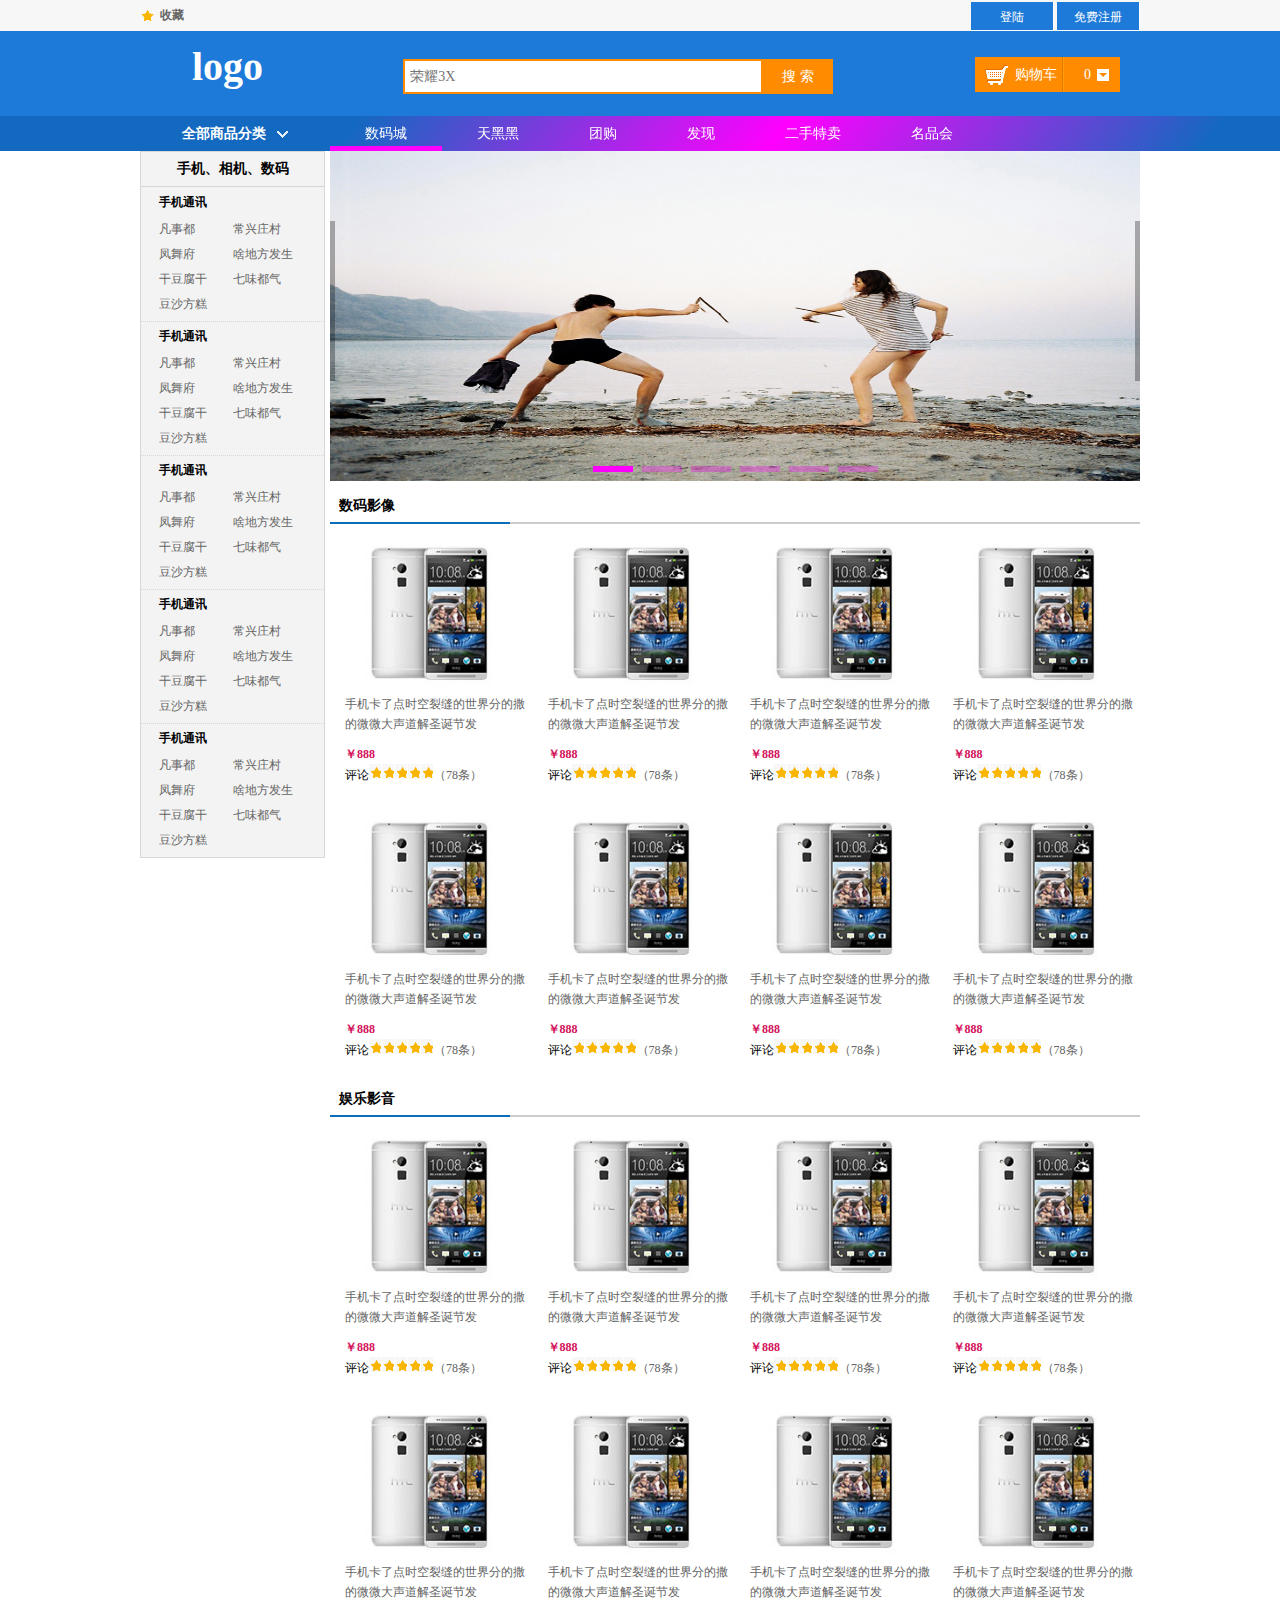
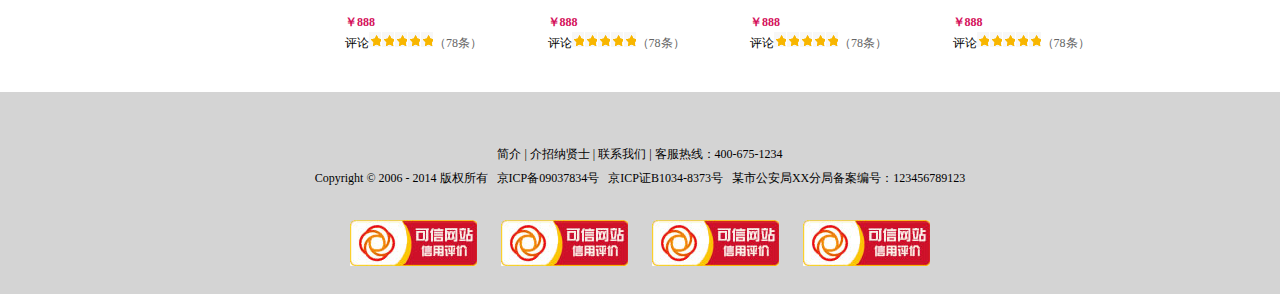
==== fenlei.html @ 8054908b "ds" ====
<!doctype html>
<html>
<head>
	<meta charset="utf-8" />
	<title>产品分类</title>
	<link type="text/css" rel="stylesheet" href="./style/reset.css" />
	<link type="text/css" rel="stylesheet" href="./style/main.css" />
</head>
<script src="js/jq.js"></script>
<script src="js/tx.js"></script>
<body>


	<a href="javascript:;" id='to_top'></a>

	<!-- 遮罩层 -->
	<div id="fullbg"></div>

	<!-- 弹出层 -->
	<div class="window" id="center">

		<div class="title">
			<span id="dl">登&nbsp;&nbsp;&nbsp;录</span>
			<span class="x">╳</span>
		</div>

		<div class="content">
			<div id="form">
				<input type="text" name="username" id="username" placeholder="请输入登录名" />
				<input type="password" name="password" id="password" placeholder="请输入密码" />
			</div>
			<div id='xiaci'>

				<input type="checkbox" name="remember" id="rem" >
				<label for='rem' title='记住密码' id='zidong'>下次自动登录</i>
			</div>
		</div>
	
		<div id='signBox'>
			<button id='signIn'>登&nbsp;&nbsp;&nbsp;&nbsp;&nbsp;&nbsp;录</button>
		</div>

	</div>

	<div class="headerBar">
		<div class="topBar">
			<div class="comWidth">
				<div class="LeftArea fl">
					<a href="#" class="collection">收藏</a>
				</div>
				<div class="RightArea fr">
					<a id="login">登陆</a>
					<a id='reg'>免费注册</a>
				</div>
			</div>
		</div>

		<div class="logoBar">
			<div class="comWidth">
				<div class="logo fl">
					<a href="#"><!-- <img src="./image/logo.jpg" alt="" /> -->logo</a>
				</div>
				<div class="searchBox fl">
					<input type="text" class="searchtext fl" placeholder="荣耀3X"/>
					<input type="button" class="search_btn fr" value="搜 索"/>
				</div>
				<div class="shopCar fr">
					<span class="shopText fl">购物车</span>
					<span class="shopNum fr">0</span>
				</div>
			</div>
		</div>
		<div class="navBox">
			<div class="comWidth">
				<div class="shopClass fl">
					<h3>全部商品分类<i></i></h3>
					<div class="shopClass_show hide">
						<dl class="shopClass_item">
							<dt>
								<a href="#" class="b">手机</a>
								<a href="#" class="b">数码</a>
								<a href="#">合约机</a>
							</dt>
							<dd>
								<a href="#">荣耀3X</a>
								<a href="#">单反</a>
								<a href="#">智能设备</a>
							</dd>
							<!-- 子菜单 -->
							<div class="submenu">
								<div class='leftdiv fl'>
									<dl>
										<dt>
											<a href="#">电子书</a>
										</dt>
										<dd>
											<a href="#">文学</a><a href="#">文学</a><a href="#">文学</a><a href="#">文学文学</a><a href="#">文学</a><a href="#">文文学学</a><a href="#">文学</a><a href="#">文文学文学学</a><a href="#">文学</a><a href="#">文学</a><a href="#">文文学学</a><a href="#">文文学学</a><a href="#">文学</a><a href="#">文学</a><a href="#">文文学学</a><a href="#">文学</a><a href="#">文文学学</a><a href="#">文学</a>
										</dd>
									</dl>
									<dl>
										<dt>
											<a href="#">电子书</a>
										</dt>
										<dd>
											<a href="#">文学</a><a href="#">文学</a><a href="#">文学</a><a href="#">文学文学</a><a href="#">文学</a><a href="#">文文学学</a><a href="#">文学</a><a href="#">文文学文学学</a><a href="#">文学</a><a href="#">文学</a><a href="#">文文学学</a><a href="#">文文学学</a><a href="#">文学</a><a href="#">文学</a><a href="#">文文学学</a><a href="#">文学</a><a href="#">文文学学</a><a href="#">文学</a>
										</dd>
									</dl>
									<dl>
										<dt>
											<a href="#">电子书</a>
										</dt>
										<dd>
											<a href="#">文学</a><a href="#">文学</a><a href="#">文学</a><a href="#">文学文学</a><a href="#">文学</a><a href="#">文文学学</a><a href="#">文学</a><a href="#">文文学文学学</a><a href="#">文学</a><a href="#">文学</a><a href="#">文文学学</a><a href="#">文文学学</a><a href="#">文学</a><a href="#">文学</a><a href="#">文文学学</a><a href="#">文学</a><a href="#">文文学学</a><a href="#">文学</a>
										</dd>
									</dl>
									<dl>
										<dt>
											<a href="#">电子书</a>
										</dt>
										<dd>
											<a href="#">文学</a><a href="#">文学</a><a href="#">文学</a><a href="#">文学文学</a><a href="#">文学</a><a href="#">文文学学</a><a href="#">文学</a><a href="#">文文学文学学</a><a href="#">文学</a><a href="#">文学</a><a href="#">文文学学</a><a href="#">文文学学</a><a href="#">文学</a><a href="#">文学</a><a href="#">文文学学</a><a href="#">文学</a><a href="#">文文学学</a><a href="#">文学</a>
										</dd>
									</dl>
									<dl>
										<dt>
											<a href="#">电子书</a>
										</dt>
										<dd>
											<a href="#">文学</a><a href="#">文学</a><a href="#">文学</a><a href="#">文学文学</a><a href="#">文学</a><a href="#">文文学学</a><a href="#">文学</a><a href="#">文文学文学学</a><a href="#">文学</a><a href="#">文学</a><a href="#">文文学学</a><a href="#">文文学学</a><a href="#">文学</a><a href="#">文学</a><a href="#">文文学学</a><a href="#">文学</a><a href="#">文文学学</a><a href="#">文学</a>
										</dd>
									</dl>
								</div>
								<div class='rightdiv fr'>
									<dl>
				                        <dd>
				                            <a href="http://sale.jd.com/act/1XDZ6ShE5M7tTrl.html">
				                                <img src="http://img30.360buyimg.com/erpVCAare/g16/M00/0B/1B/rBEbRlOCFcoIAAAAAAArMNB2tlkAACTlwDgVG8AACtI514.jpg"
				                                    width="194" height="70" title="\家电">
				                            </a>
				                        </dd>
				                        <dd>
				                            <a href="http://sale.jd.com/act/v8kJIaPmsMGuebpH.html">
				                                <img src="http://img30.360buyimg.com/erpVCAare/g16/M00/0B/19/rBEbRlOAiHUIAAAAAAAx8X2c6oIAACTCAP56A4AADIJ112.jpg" width="194" height="70" title="小家电--三请聚宝盆">
				                            </a>
				                        </dd>
				                    </dl>
				                    <dl>
				                        <dt>推荐品牌</dt>
				                        <dd>
				                            <a href="#">美的官方旗舰店</a>
				                        </dd>
				                        <dd>
				                            <a href="#">苏泊尔旗舰店</a>
				                        </dd>
				                        <dd>
				                            <a href="#">九阳旗舰店</a>
				                        </dd>
				                        <dd>
				                            <a href="#">东菱旗舰店</a>
				                        </dd>
				                        <dd>
				                            <a href="#">海尔统帅旗舰店</a>
				                        </dd>
				                        <dd>
				                            <a href="#">小熊旗舰店</a>
				                        </dd>
				                    </dl>
				                    <img class="rightPic" src="./image/wii.png" />
								</div>
							</div>
						</dl>
						<dl class="shopClass_item">
							<dt>
								<a href="#" class="b">手机</a>
								<a href="#" class="b">数码</a>
								<a href="#">合约机</a>
							</dt>
							<dd>
								<a href="#">荣耀3X</a>
								<a href="#">单反</a>
								<a href="#">智能设备</a>
							</dd>

							<!-- 子菜单 -->
							<div class="submenu">
								<div class='leftdiv fl'>
									<dl>
										<dt>
											<a href="#">电子书</a>
										</dt>
										<dd>
											<a href="#">苹果</a><a href="#">文学</a><a href="#">苹果</a><a href="#">文学文学</a><a href="#">文学</a><a href="#">文文学学</a><a href="#">文学</a><a href="#">文文学苹果学</a><a href="#">苹果</a><a href="#">苹果</a><a href="#">文苹果学</a><a href="#">文苹果学</a><a href="#">苹果</a><a href="#">苹果</a><a href="#">文苹果学</a><a href="#">苹果</a><a href="#">文苹果学</a><a href="#">苹果</a>
										</dd>
									</dl>
									<dl>
										<dt>
											<a href="#">电子书</a>
										</dt>
										<dd>
											<a href="#">苹果</a><a href="#">苹果</a><a href="#">苹果</a><a href="#">苹果苹果</a><a href="#">苹果</a><a href="#">文苹果学</a><a href="#">苹果</a><a href="#">文苹果苹果学</a><a href="#">苹果</a><a href="#">苹果</a><a href="#">文苹果学</a><a href="#">文苹果学</a><a href="#">苹果</a><a href="#">苹果</a><a href="#">文苹果学</a><a href="#">苹果</a><a href="#">文苹果学</a><a href="#">苹果</a>
										</dd>
									</dl>
									<dl>
										<dt>
											<a href="#">电子书</a>
										</dt>
										<dd>
											<a href="#">苹果</a><a href="#">苹果</a><a href="#">苹果</a><a href="#">苹果苹果</a><a href="#">苹果</a><a href="#">文苹果学</a><a href="#">苹果</a><a href="#">文苹果苹果学</a><a href="#">苹果</a><a href="#">苹果</a><a href="#">文苹果学</a><a href="#">文苹果学</a><a href="#">苹果</a><a href="#">苹果</a><a href="#">文苹果学</a><a href="#">苹果</a><a href="#">文苹果学</a><a href="#">苹果</a>
										</dd>
									</dl>
									<dl>
										<dt>
											<a href="#">电子书</a>
										</dt>
										<dd>
											<a href="#">苹果</a><a href="#">苹果</a><a href="#">苹果</a><a href="#">苹果苹果</a><a href="#">苹果</a><a href="#">文苹果学</a><a href="#">苹果</a><a href="#">文苹果苹果学</a><a href="#">苹果</a><a href="#">苹果</a><a href="#">文苹果学</a><a href="#">文苹果学</a><a href="#">苹果</a><a href="#">苹果</a><a href="#">文苹果学</a><a href="#">苹果</a><a href="#">文苹果学</a><a href="#">苹果</a>
										</dd>
									</dl>
									<dl>
										<dt>
											<a href="#">电子书</a>
										</dt>
										<dd>
											<a href="#">苹果</a><a href="#">苹果</a><a href="#">苹果</a><a href="#">苹果苹果</a><a href="#">苹果</a><a href="#">文苹果学</a><a href="#">苹果</a><a href="#">文苹果苹果学</a><a href="#">苹果</a><a href="#">苹果</a><a href="#">文苹果学</a><a href="#">文苹果学</a><a href="#">苹果</a><a href="#">苹果</a><a href="#">文苹果学</a><a href="#">苹果</a><a href="#">文苹果学</a><a href="#">苹果</a>
										</dd>
									</dl>
								</div>
								<div class='rightdiv fr'>
									<dl>
				                        <dd>
				                            <a href="http://sale.jd.com/act/1XDZ6ShE5M7tTrl.html">
				                                <img src="http://img30.360buyimg.com/erpVCAare/g16/M00/0B/1B/rBEbRlOCFcoIAAAAAAArMNB2tlkAACTlwDgVG8AACtI514.jpg" width="194" height="70" title="\家电">
				                            </a>
				                        </dd>
				                        <dd>
				                            <a href="http://sale.jd.com/act/v8kJIaPmsMGuebpH.html">
				                                <img src="http://img30.360buyimg.com/erpVCAare/g16/M00/0B/19/rBEbRlOAiHUIAAAAAAAx8X2c6oIAACTCAP56A4AADIJ112.jpg" width="194" height="70" title="小家电--三请聚宝盆">
				                            </a> 
				                        </dd>
				                    </dl>
				                    <dl>
				                        <dt>推荐品牌</dt>
				                        <dd>
				                            <a href="#">美的官方旗舰店</a>
				                        </dd>
				                        <dd>
				                            <a href="#">苏泊尔旗舰店</a>
				                        </dd>
				                        <dd>
				                            <a href="#">九阳旗舰店</a>
				                        </dd>
				                        <dd>
				                            <a href="#">东菱旗舰店</a>
				                        </dd>
				                        <dd>
				                            <a href="#">海尔统帅旗舰店</a>
				                        </dd>
				                        <dd>
				                            <a href="#">小熊旗舰店</a>
				                        </dd>
				                    </dl>
				                    <img class="rightPic" src="./image/wii.png" />
								</div>
							</div>
						</dl>
						<dl class="shopClass_item">
							<dt>
								<a href="#" class="b">手机</a>
								<a href="#" class="b">数码</a>
								<a href="#">合约机</a>
							</dt>
							<dd>
								<a href="#">荣耀3X</a>
								<a href="#">单反</a>
								<a href="#">智能设备</a>
							</dd>
						</dl>
						<dl class="shopClass_item">
							<dt>
								<a href="#" class="b">手机</a>
								<a href="#" class="b">数码</a>
								<a href="#">合约机</a>
							</dt>
							<dd>
								<a href="#">荣耀3X</a>
								<a href="#">单反</a>
								<a href="#">智能设备</a>
							</dd>
						</dl>
						<dl class="shopClass_item" >
							<dt>
								<a href="#" class="b">手机</a>
								<a href="#" class="b">数码</a>
								<a href="#">合约机</a>
							</dt>
							<dd>
								<a href="#">荣耀3X</a>
								<a href="#">单反</a>
								<a href="#">智能设备</a>
							</dd>
						</dl>
					</div>
				</div>


				<ul class="nav fl">

					<canvas id="myCanvas" height="35" width="984" 
					style="background:#f0f;position:absolute;left:0px">
					</canvas>

					<li class="navmenu">
						<div style="width:100%;height:5px;background:#f0f; position:absolute; bottom:0; left:0px;"></div>
						<a href="#" style="border-radius:10px 10px 0px 0px">数码城</a>
						<ul>
							<li>	
								<a href="#">数码城</a>
								<a href="#">数码城</a>
								<a href="#">数码城</a>
								<a href="#">数码城</a>
								<a href="#" style="border-radius:0px 0px 10px 10px">数码城</a>
							</li>
						</ul>
					</li>
					<li class="navmenu">
						<a href="#" style="border-radius:10px 10px 0px 0px">天黑黑</a>
						<ul>
							<li>
								<a href="#">天黑黑</a>
								<a href="#">天黑黑</a>
								<a href="#">天黑黑</a>
								<a href="#">天黑黑</a>
								<a href="#" style="border-radius:0px 0px 10px 10px">天黑黑</a>
							</li>
						</ul>
					</li >
					<li class="navmenu">
						<a href="#" style="border-radius:10px 10px 0px 0px">团购</a>
						<ul>
							<li>
								<a href="#">团购</a>
								<a href="#">团购</a>
								<a href="#">团购</a>
								<a href="#">团购</a>
								<a href="#" style="border-radius:0px 0px 10px 10px">团购</a>
							</li>
						</ul>
					</li>
					<li class="navmenu">
						<a href="#" style="border-radius:10px 10px 0px 0px">发现</a>
						<ul>
							<li>
								<a href="#">发现</a>
								<a href="#">发现</a>
								<a href="#">发现</a>
								<a href="#">发现</a>
								<a href="#" style="border-radius:0px 0px 10px 10px">发现</a>
							</li>
						</ul>
					</li>
					<li class="navmenu">
						<a href="#" style="border-radius:10px 10px 0px 0px">二手特卖</a>
						<ul>
							<li>
								<a href="#">二手特卖</a>
								<a href="#">二手特卖</a>
								<a href="#">二手特卖</a>
								<a href="#">二手特卖</a>
								<a href="#" style="border-radius:0px 0px 10px 10px">二手特卖</a>
							</li>
						</ul>
					</li>
					<li class="navmenu">
						<a href="#" style="border-radius:10px 10px 0px 0px">名品会</a>
						<ul>
							<li>
								<a href="#">名品会</a>
								<a href="#">名品会</a>
								<a href="#">名品会</a>
								<a href="#">名品会</a>
								<a href="#" style="border-radius:0px 0px 10px 10px">名品会</a>
							</li>
						</ul>
					</li>
				</ul>

			</div>
		</div>
	</div>

	<div class="comWidth clearfix products">
		<div class="leftArea">
			<div class='leftNav'>
				<h3 class='nav_title'>手机、相机、数码</h3>
				<div class="nav_cont">
					<h3>手机通讯</h3>
					<ul class="navContList clearfix">
						<li><a href="shaixuan.html">凡事都</a></li>
						<li><a href="shaixuan.html">常兴庄村</a></li>
						<li><a href="shaixuan.html">凤舞府</a></li>
						<li><a href="shaixuan.html">啥地方发生</a></li>
						<li><a href="shaixuan.html">干豆腐干</a></li>
						<li><a href="shaixuan.html">七味都气</a></li>
						<li><a href="shaixuan.html">豆沙方糕</a></li>
					</ul>
				</div>
				<div class="nav_cont">
					<h3>手机通讯</h3>
					<ul class="navContList clearfix">
						<li><a href="shaixuan.html">凡事都</a></li>
						<li><a href="shaixuan.html">常兴庄村</a></li>
						<li><a href="shaixuan.html">凤舞府</a></li>
						<li><a href="shaixuan.html">啥地方发生</a></li>
						<li><a href="shaixuan.html">干豆腐干</a></li>
						<li><a href="shaixuan.html">七味都气</a></li>
						<li><a href="shaixuan.html">豆沙方糕</a></li>
					</ul>
				</div>
				<div class="nav_cont">
					<h3>手机通讯</h3>
					<ul class="navContList clearfix">
						<li><a href="shaixuan.html">凡事都</a></li>
						<li><a href="shaixuan.html">常兴庄村</a></li>
						<li><a href="shaixuan.html">凤舞府</a></li>
						<li><a href="shaixuan.html">啥地方发生</a></li>
						<li><a href="shaixuan.html">干豆腐干</a></li>
						<li><a href="shaixuan.html">七味都气</a></li>
						<li><a href="shaixuan.html">豆沙方糕</a></li>
					</ul>
				</div>
				<div class="nav_cont">
					<h3>手机通讯</h3>
					<ul class="navContList clearfix">
						<li><a href="shaixuan.html">凡事都</a></li>
						<li><a href="shaixuan.html">常兴庄村</a></li>
						<li><a href="shaixuan.html">凤舞府</a></li>
						<li><a href="shaixuan.html">啥地方发生</a></li>
						<li><a href="shaixuan.html">干豆腐干</a></li>
						<li><a href="shaixuan.html">七味都气</a></li>
						<li><a href="shaixuan.html">豆沙方糕</a></li>
					</ul>
				</div>
				<div class="nav_cont">
					<h3>手机通讯</h3>
					<ul class="navContList clearfix">
						<li><a href="shaixuan.html">凡事都</a></li>
						<li><a href="shaixuan.html">常兴庄村</a></li>
						<li><a href="shaixuan.html">凤舞府</a></li>
						<li><a href="shaixuan.html">啥地方发生</a></li>
						<li><a href="shaixuan.html">干豆腐干</a></li>
						<li><a href="shaixuan.html">七味都气</a></li>
						<li><a href="shaixuan.html">豆沙方糕</a></li>
					</ul>
				</div>
			</div>
		</div>
		<div class="rightArea">
			<div class="banner_bar banner_big container" id="scroll">
				<ul class="imgBox list" id='imgBox' style='left:-810px;'>
					<li>
						<a href="xiangxi.html">
							<img src="./image/banner/6.jpg" alt="banner" />
						</a>
					</li>
					<li>
						<a href="xiangxi.html">
							<img src="./image/banner/1.jpg" alt="banner" />
						</a>
					</li>
					<li>
						<a href="xiangxi.html">
							<img src="./image/banner/2.jpg" alt="banner" />
						</a>
					</li>
					<li>
						<a href="xiangxi.html">
							<img src="./image/banner/3.jpg" alt="banner" />
						</a>
					</li>
					<li>
						<a href="xiangxi.html">
							<img src="./image/banner/4.jpg" alt="banner" />
						</a>
					</li>
					<li>
						<a href="xiangxi.html">
							<img src="./image/banner/5.jpg" alt="banner" />
						</a>
					</li>
					<li>
						<a href="xiangxi.html">
							<img src="./image/banner/6.jpg" alt="banner" />
						</a>
					</li>
					<li>
						<a href="xiangxi.html">
							<img src="./image/banner/1.jpg" alt="banner" />
						</a>
					</li>
				</ul>
				<div class="imgNum" id='buttons'>
					<a index="1" class="active"></a>
					<a index="2"></a>
					<a index="3"></a>
					<a index="4"></a>
					<a index="5"></a>
					<a index="6"></a>
				</div>
				<a href='javascript:;' class='arrow' id='prev'>〈</a>
				<a href='javascript:;' class='arrow' id='next'>〉</a>
			</div>	
			<div class='hr_7'></div>	
			<div class="products_title">
				<h3>数码影像</h3>
			</div>
			<div class="products_list clearfix">
				<div class="item">
					<div class="img_item">
						<a href="xiangxi.html"><img src="./image/shopImg.jpg" alt=""></a>
					</div>
					<p><a href="">手机卡了点时空裂缝的世界分的撒的微微大声道解圣诞节发</a></p>
					<p class='money'>￥888</p>
					<p>评论<span></span><span></span><span></span><span></span><span></span><a href="">（78条）</a></p>
				</div>
				<div class="item">
					<div class="img_item">
						<a href="xiangxi.html"><img src="./image/shopImg.jpg" alt=""></a>
					</div>
					<p><a href="">手机卡了点时空裂缝的世界分的撒的微微大声道解圣诞节发</a></p>
					<p class='money'>￥888</p>
					<p>评论<span></span><span></span><span></span><span></span><span></span><a href="">（78条）</a></p>
				</div>
				<div class="item">
					<div class="img_item">
						<a href="xiangxi.html"><img src="./image/shopImg.jpg" alt=""></a>
					</div>
					<p><a href="">手机卡了点时空裂缝的世界分的撒的微微大声道解圣诞节发</a></p>
					<p class='money'>￥888</p>
					<p>评论<span></span><span></span><span></span><span></span><span></span><a href="">（78条）</a></p>
				</div>
				<div class="item">
					<div class="img_item">
						<a href="xiangxi.html"><img src="./image/shopImg.jpg" alt=""></a>
					</div>
					<p><a href="">手机卡了点时空裂缝的世界分的撒的微微大声道解圣诞节发</a></p>
					<p class='money'>￥888</p>
					<p>评论<span></span><span></span><span></span><span></span><span></span><a href="">（78条）</a></p>
				</div>
				<div class="item">
					<div class="img_item">
						<a href="xiangxi.html"><img src="./image/shopImg.jpg" alt=""></a>
					</div>
					<p><a href="">手机卡了点时空裂缝的世界分的撒的微微大声道解圣诞节发</a></p>
					<p class='money'>￥888</p>
					<p>评论<span></span><span></span><span></span><span></span><span></span><a href="">（78条）</a></p>
				</div>
				<div class="item">
					<div class="img_item">
						<a href="xiangxi.html"><img src="./image/shopImg.jpg" alt=""></a>
					</div>
					<p><a href="">手机卡了点时空裂缝的世界分的撒的微微大声道解圣诞节发</a></p>
					<p class='money'>￥888</p>
					<p>评论<span></span><span></span><span></span><span></span><span></span><a href="">（78条）</a></p>
				</div>
				<div class="item">
					<div class="img_item">
						<a href="xiangxi.html"><img src="./image/shopImg.jpg" alt=""></a>
					</div>
					<p><a href="">手机卡了点时空裂缝的世界分的撒的微微大声道解圣诞节发</a></p>
					<p class='money'>￥888</p>
					<p>评论<span></span><span></span><span></span><span></span><span></span><a href="">（78条）</a></p>
				</div>
				<div class="item">
					<div class="img_item">
						<a href="xiangxi.html"><img src="./image/shopImg.jpg" alt=""></a>
					</div>
					<p><a href="">手机卡了点时空裂缝的世界分的撒的微微大声道解圣诞节发</a></p>
					<p class='money'>￥888</p>
					<p>评论<span></span><span></span><span></span><span></span><span></span><a href="">（78条）</a></p>
				</div>
			</div>	
			<div class='hr_7'></div>	
			<div class="products_title">
				<h3>娱乐影音</h3>
			</div>
			<div class="products_list clearfix">
				<div class="item">
					<div class="img_item">
						<a href="xiangxi.html"><img src="./image/shopImg.jpg" alt=""></a>
					</div>
					<p><a href="">手机卡了点时空裂缝的世界分的撒的微微大声道解圣诞节发</a></p>
					<p class='money'>￥888</p>
					<p>评论<span></span><span></span><span></span><span></span><span></span><a href="">（78条）</a></p>
				</div>
				<div class="item">
					<div class="img_item">
						<a href="xiangxi.html"><img src="./image/shopImg.jpg" alt=""></a>
					</div>
					<p><a href="">手机卡了点时空裂缝的世界分的撒的微微大声道解圣诞节发</a></p>
					<p class='money'>￥888</p>
					<p>评论<span></span><span></span><span></span><span></span><span></span><a href="">（78条）</a></p>
				</div>
				<div class="item">
					<div class="img_item">
						<a href="xiangxi.html"><img src="./image/shopImg.jpg" alt=""></a>
					</div>
					<p><a href="">手机卡了点时空裂缝的世界分的撒的微微大声道解圣诞节发</a></p>
					<p class='money'>￥888</p>
					<p>评论<span></span><span></span><span></span><span></span><span></span><a href="">（78条）</a></p>
				</div>
				<div class="item">
					<div class="img_item">
						<a href="xiangxi.html"><img src="./image/shopImg.jpg" alt=""></a>
					</div>
					<p><a href="">手机卡了点时空裂缝的世界分的撒的微微大声道解圣诞节发</a></p>
					<p class='money'>￥888</p>
					<p>评论<span></span><span></span><span></span><span></span><span></span><a href="">（78条）</a></p>
				</div>
				<div class="item">
					<div class="img_item">
						<a href="xiangxi.html"><img src="./image/shopImg.jpg" alt=""></a>
					</div>
					<p><a href="">手机卡了点时空裂缝的世界分的撒的微微大声道解圣诞节发</a></p>
					<p class='money'>￥888</p>
					<p>评论<span></span><span></span><span></span><span></span><span></span><a href="">（78条）</a></p>
				</div>
				<div class="item">
					<div class="img_item">
						<a href="xiangxi.html"><img src="./image/shopImg.jpg" alt=""></a>
					</div>
					<p><a href="">手机卡了点时空裂缝的世界分的撒的微微大声道解圣诞节发</a></p>
					<p class='money'>￥888</p>
					<p>评论<span></span><span></span><span></span><span></span><span></span><a href="">（78条）</a></p>
				</div>
				<div class="item">
					<div class="img_item">
						<a href="xiangxi.html"><img src="./image/shopImg.jpg" alt=""></a>
					</div>
					<p><a href="">手机卡了点时空裂缝的世界分的撒的微微大声道解圣诞节发</a></p>
					<p class='money'>￥888</p>
					<p>评论<span></span><span></span><span></span><span></span><span></span><a href="">（78条）</a></p>
				</div>
				<div class="item">
					<div class="img_item">
						<a href="xiangxi.html"><img src="./image/shopImg.jpg" alt=""></a>
					</div>
					<p><a href="">手机卡了点时空裂缝的世界分的撒的微微大声道解圣诞节发</a></p>
					<p class='money'>￥888</p>
					<p>评论<span></span><span></span><span></span><span></span><span></span><a href="">（78条）</a></p>
				</div>
			</div>
		</div>
	</div>
	<div class="empty"></div>
    <div class="footer">
        <p><a href="#">简介</a> | <a href="#">介招纳贤士</a> | <a href="#">联系我们</a> | 客服热线：400-675-1234</p>
        <p>Copyright © 2006 - 2014 版权所有&nbsp;&nbsp;&nbsp;京ICP备09037834号&nbsp;&nbsp;&nbsp;京ICP证B1034-8373号&nbsp;&nbsp;&nbsp;某市公安局XX分局备案编号：123456789123</p>
        <p class="web"><a href="#"><img src="image/weblogo.jpg"></a><a href="#"><img src="image/weblogo.jpg"></a><a href="#"><img src="image/weblogo.jpg"></a><a href="#"><img src="image/weblogo.jpg"></a></p>
    </div>

</body>
</html>
---- style/main.css ----
/* CSS Document */
@charset "utf-8";

	#fullbg{

		background:#000;
		opacity:0;
		filter:alpha(opacity=0);    	/* IE6 */
		-moz-opacity:0;             	/* Mozilla */
		-khtml-opacity:0;           	/* Safari */
		-o-opacity:0;  

		position:absolute; 
		left:0; 
		top:0;

		z-index:2; 

		transition:
			opacity 1s,
			background 1s;
	}

	#center{ 

		width: 50%; 
		height: 62%;
		background: #111;

		position: fixed; 
		left: 0px; 
		top: 110px; 

		z-index: 3;
		opacity: 0; 

		transform:scale(1,0);

		-webkit-transition:
			-webkit-transform .6s linear,
			box-shadow 1s,
			opacity .3s;

		-moz-transition:
			-moz-transform .6s linear,
			box-shadow 1s,
			opacity .5s;

		-o-transition:
			-o-transform .6s linear,
			-o-box-shadow 1s,
			-o-opacity .4s;
	}

	#center .title { 
		width: 100%;
		height:60px;
		background:#222; 
		position: absolute;
		top: -120px;
		left: 0px;

		border-bottom: 1px solid #ccc;
		color:#fff; 
		clear: both;
		opacity: 0;
	}

	#center .title #dl{ 
		height: 60px;
		font:18px/60px 'Microsoft YaHei';
		margin-left:35px;
		float:left; 
	}

	#center .title .x{ 
		background: #333;
		color: #fff;
		padding: 22px;
		font: bold 12px 'microsoft yahei';
		cursor:pointer;   
		float: right;  

		transition:
			-moz-transform 1s,
			background 1s,
			color 1s;
		
		-webkit-transition:
			background 1s,
			color 1s;

		-o-transform:
			-o-transform 1s,
			background 1s,
			color 1s;

	}

	#center .title .x:hover{
		background:#fff;
		color:red;
		/*
		-moz-transform:rotate(360deg);
		-webkit-transform:rotate(180deg);
		-o-transform:rotate(180deg);
		*/
	}

	#center .content{
		width: 100%;
		background: #181818;
		border-top: 1px solid #ccc;
		border-bottom: 1px solid #ccc;
		text-align: center;
		padding-bottom: 8px;
		clear: both;
		position: absolute;
		top: 80px;
		transition:transform .2s linear;
	}

	#center .content #form{
		padding-top: 20px;
		position: relative;
		height: 140px;
	}

	#username,#password{
		width: 80%;
		background: #fff;
		padding: 12px;
		margin: 10px;
		font-size: 16px;
		font-family: 'Microsoft Yahei';
		transition:transform .3s ;
	}
	#username{
		position: absolute;
		top: 20px;
		left: -582px;
		opacity: 0;

		background: #fff url(../image/icon/dl.jpg) 99% 50% no-repeat;
	}
	#password{
		position: absolute;
		left: 671px;
		top: 88px;
		opacity: 0;
		background:#fff url(../image/icon/mima.gif) 99% 50% no-repeat;
	}

	#xiaci{
		width: 80%;
		margin-left: 54px;
		padding: 10px 0;
		text-align: left;
		color: #ccc;
		display: none;
	}

	#xiaci #rem,#xiaci #zidong{
		vertical-align: middle;
		font-family:'Microsoft Yahei';
	}

	#signBox{
		width: 100%;
		margin-top: 20px;
		border-top: 1px solid #ccc;
		position: absolute;
		top: 386px;
		left: 0px;
		opacity: 0;
	}

	#signIn{
		width: 30%;
		height: 60px;
		background: #333;
		color: #fff;

		font:22px/60px 'Microsoft YaHei';
		text-align: center;
		border-radius: 2px;
		border: none;

		position: absolute;
		top: 20px;
		left: 422px;
		/*cursor: pointer;*/
		box-shadow: 0px 2px 0px #222;
		opacity: .8;
		/*transform:scale(0,1);*/
		/*transition:transform .3s ease-in;*/
		-moz-transition:
			-moz-transform .3s linear
	}

	#signIn:hover{
		opacity: 1;
	}
	
	

/* 公用 */
.comWidth{
	width:1000px;
	margin-left:auto;
	margin-right:auto;
}

.leftArea{
	float: left;
}

.rightArea{
	float: right;
}


/* 回到顶部 */
#to_top{
	display: block;
	width: 40px;
	height: 40px;
	background: url(../image/top_bg.png) no-repeat left top;
	
	position: fixed;
	left: 96%;
	bottom: 20px;

	transition: background .5s;
	display: none; 
}

#to_top:hover{
	background: url(../image/top_bg.png) no-repeat left -40px;
}


/* 导航菜单 */
#menu{ 
	width: 100px;
	overflow: hidden;
	position: fixed;
	top: 200px;
	right: 0;
	border-radius: 10px 0 0 10px;
	box-shadow: 0px 1px 10px 0px;
}

#menu ul li a{ 
	background: #1369C0;
	color: #FFF;
	display: block;
	padding-left: 16px;
	font: 14px/35px "Microsoft YaHei";
	transition: all .3s;
}

#menu ul li a:hover,
#menu ul li a.current{ 
	background:#1D7AD9;
	/*border-radius:0px 50px 50px 0px; */
}
		
/* ———————————————————————————————————————————— [ header start ] ———————————————————————————————————— */
/* top */
.topBar{
	background: #f7f7f7;
	height: 31px;
	line-height: 31px;
} 

.collection{
	background: url("../image/icon/shoucang.gif") left center no-repeat;
	padding-left: 20px;
	font-weight: bold;
}

.topBar #login,
.topBar #reg{
	display: inline-block;
	width: 82px;
	height: 28px;

	background: #1D7AD9;
	color: #fff;

	border-right: 1px solid white;
	border-bottom: 1px solid white;

	text-align: center;
	margin-top: 2px;

	font-family: 'Microsoft Yahei';
}
.topBar #login:hover,
.topBar #reg:hover{
	cursor: pointer;
	opacity: .6;
}


/* logo */
.logoBar{
	background: #1D7AD9;
	height: 85px;
}

.logo{
	padding-left: 52px;
	padding-top: 16px;
	/*background: #ccc;*/
	
}
.logo a{
	font:bold 40px/40px 'Microsoft YaHei';
	color: #fff;
}

/* 搜索区域 */
.searchBox{
	width: 430px;
	padding-left: 140px;
	padding-top: 28px;
}

.searchtext{
	width: 346px; 
	height: 31px; 
	line-height: 35px\9; 
	background: white;
	padding: 0 5px;
	border: 2px solid #FF8C00;
	font: 14px "Microsoft YaHei","微软雅黑";
}

.search_btn{
	width: 70px;
	height: 35px;
	background: #FF8C00;
	color: white;
	font-size: 14px;
	font-family: "Microsoft YaHei","微软雅黑";
}

/* 购物车 */
.shopCar{
	width: 145px;
	height: 35px;
	background: #FF8C00;
	color: white;
	margin-top: 24px;
	margin-right: 20px;
	font: 14px/35px "Microsoft YaHei","微软雅黑";
}

.shopText{
	width: 87px;
	height: 100%;
	background: url("../image/icon/gouwuche.gif") 10px center no-repeat; 
	border-right: 1px solid #E27A00;
	text-indent: 40px;
}

.shopNum{
	width: 27px;
	height: 100%;
	background: url("../image/icon/gouwuche_sj.gif") 33px center no-repeat;
	border-left: 1px solid #FF9C01;
	text-align: right;
	padding-right: 29px;
}


/* 导航区域 */
.navBox{ 
	height: 35px; 
	background: #1369C0; 
	color: white; 
	/*
	position:relative; 
	transition:box-shadow 1s 
	*/
}
/*
.navBox:hover{
	box-shadow:0px 0px 110px #fff;
}
*/

.shopClass{ 
	width: 190px; 
}

.shopClass h3{ 
	text-align: center; 
	line-height: 35px; 
}

.shopClass i{ 
	width: 11px; 
	height: 7px; 
	background: url("../image/icon/fenlei.gif") left center no-repeat; 
	margin-left: 11px;
	display: inline-block; 
	overflow: hidden;
	transition: transform .5s
}

.shopClass h3:hover i{
	transform:rotate(180deg);
}


/* 一级导航 */
.nav,
.shopClass{
	font-family: "Microsoft YaHei","微软雅黑";
	position: relative;
}
.quanbufl{
	color: #fff;
}
.nav li{ 
	float: left;
	height: 35px; 
	line-height: 35px;  
	position: relative;
}

.nav li a{ 
	display: block; 
	color: #FFF;
	padding: 10.5px 35px; 
	font: 14px/1 "Microsoft YaHei","微软雅黑"; 
	transition:
		background 0.5s,
		color 0.5s
}

.nav li a:hover{ 
	background: #0cc; 
	color: #1369C0; 
}

/* 二级导航 */
.nav li ul{ 
	position: absolute; 
	left: 0px; 
	top: 35px; 
	z-index: 1;
	display: none; 
	/*opacity: .5*/
}

.nav li ul li a{
	background-color: rgba(19, 105, 192, .8);
	padding: 10px 35px; 
	display: block; 
	/*opacity: 1*/
}

.nav li ul li a:hover{ 
	background: #0cc; 
	color: #fff;
}
/* —————————————————— [ header end ] ————————————— */
/* —————————————————— [ banner start ] ————————————— */
/* 商品分类 */
.shopClass_show {
	width: 100%; 
	height: 330px;
	background: #4593FD;
	position: absolute;
	top: 35px;	
	left: 0px;
}
.shopClass_item {
	padding: 11px 14px; 
	border-top: #5AA1FE 1px solid;
	border-bottom: #3487F2 1px solid; 
	background: url("../image/icon/sanjiao.gif") 180px 30px no-repeat;
}

/*大类 一级菜单*/
.shopClass_itemhover{
	background-image: none;
	background: #fff;
	border-left: 6px solid #f0f;
}
.shopClass_item:hover dt a{
	color: #05CCC9;
}
.shopClass_item:hover dd a{
	color: #05CCC9;
}

.shopClass_item dt{
	height: 26px; 
}
.shopClass_item .b{
	font: bold 14px/1 "Microsoft YaHei","微软雅黑";
}
.shopClass_item a{
	color: #FFF; 
	padding: 3px 6px;
	transition: 
		background .5s;
}
.shopClass_item a:hover{
	background: #f0c; 
}

.shopClass_item .submenu{
	width: 716px;
	background: #fff;
	color: #05CCC9;
	border: 2px solid #f0f;
	border-left: none;
	border-top: 2px solid #f0f;
	position: absolute;
	top:10px;
	left: 190px;
	z-index: 6;
	display: none;
}
.shopClass_item .submenu .leftdiv{
	/*background: #ccc;*/
	width: 490px;
	margin: 5px;
}
.shopClass_item .submenu .rightdiv{
	/*background: #999;*/
	width: 200px;
	margin: 5px;
}

/*悬浮层*/
.shopClass_itemhover .submenu{ 
	display: block;
	/*box-shadow: 0 0 18px #2566B5;*/
}
.shopClass_item .submenu .leftdiv dl{
	display: block;
	border-bottom: 1px solid #EEE;
	padding-bottom: 6px;
	overflow: hidden;
}
.shopClass_item .submenu .leftdiv dl dt{
	display: block;
	width: 60px;
	height: 22px;
	line-height: 22px;
	text-align: right;
	/*background: #ccc;*/
	/*border-right: 1px solid #f0f;*/
	float: left;
}

.shopClass_item .submenu .leftdiv dl dt a{
	font-size: 10pt;
	font-weight: bold;
	color: #408EDF;
}
.shopClass_item .submenu .leftdiv dl dd{
	display: block;
	overflow: hidden;
}
.shopClass_item .submenu .leftdiv dl dd a{
	display: block;
	float: left;
	border-left: 1px solid #999;
	border-radius: 0px;
	color: #0EB7CC;
	font: 9pt;
	padding: 0 8px;
	height: 14px;
	line-height: 14px;
	margin: 4px 0px;
}
.shopClass_item .submenu .leftdiv dl dd a:hover{
	color: #fff;
}


.shopClass_item .submenu .rightdiv dl dd{
	margin: 3px 0px;
}

.shopClass_item .submenu .rightdiv dl dd a:hover{
	background: #fff;
	text-decoration: underline;
}

.shopClass_item .submenu .rightdiv dl dt{
	padding-left: 5px;
	color: red;
	font-weight: bold;
	font-size: 10pt;
}

.shopClass_item .submenu .rightdiv dl dt dd a{
	color: #434343;
	font-size: 9pt;
	/*line-height: 22px;*/
	text-align: right;
}

.shopClass_item .submenu .rightdiv .rightPic{
	position: absolute;
	bottom: -60px;
	right: -40px;
}


/* 图片轮播 */
.banner{
	overflow: hidden;
	margin-bottom: 15px;
}

.container{
	float: right;
	position: relative;
	overflow: hidden;
}

.container .imgBox{
	position: absolute;
	width: 6480px;
	height: 330px;
}

.container .imgBox li{
	float: left;
}

.container .imgNum{
	width: 100%;
	text-align: center;
	position: absolute;
	left: 0px;
	bottom: 5px;
}

.container .imgNum a{
	width: 40px;
	height: 6px;
	background: #f0f;
	margin: 0px 3px;
	display: inline-block;
	opacity: 0.3;
}

.container .imgNum .active{
	background: #f0f;
	opacity: 1;
}

.banner_big,
.banner_big img{
	width: 810px;
	height: 330px;
}

.banner_big .arrow{
	position: absolute;
	width: 50px;
	height: 160px;
	background: rgba(0,0,0,.3);
	text-align: center;
	line-height: 160px;
	font-size: 36px;	
	font-family: 'Microsoft';
	font-weight: bold;
	top: 70px;
	z-index: 2;
}

.banner_big .arrow:hover{
	background: rgba(0,0,0,.7);
}

.banner_big #prev{
	left: -45px;
}

.banner_big #next{
	right: -45px;
}

.banner_sm,
.banner_sm img{
	width: 190px;
	height: 400px;
}

.banner_sm .imgBox{
	width: 380px;
	height: 400px;
}

/* —————————————————————————————————————————— [ banner end ] ————————————————————————————————————————— */

/* 商品标题 */
.shopTit{
	height: 45px;
	line-height: 45px;
	margin-bottom: 15px;
	font-family: "Microsoft YaHei","微软雅黑";
}
.shopTit h3{
	font-size:24px;
	font-weight: normal;
	padding-left: 13px
}
.icon{
	height: 44px;
	width: 44px;
	background: url("../image/icon/shopicon.gif") left top no-repeat;
}
.more{
	font-family: "宋体"
}
.more:hover{
	text-decoration: underline;
}

/*商品列表*/
.shoplist .leftArea{
	width:190px;
	background: #ccc
}
.shoplist .rightArea{
	width:808px;
	height:396px;
	background: #fff;
	border:1px solid #999;
	border-bottom:3px solid #FF7201;
	overflow:hidden
}

/*商品列表-右侧*/
.shoplist{
	margin-bottom: 15px
}
.shoplist_top,
.shopList_sm{
	margin-right:-4px;
}
.shop_item{
	float:left;
	width:202px;
	height: 279px;
	border-right: 1px solid #999;
	border-bottom: 1px solid #999;
	text-align: center;
	font-family:"Microsoft YaHei","微软雅黑";
}

.shop_img{
	height:218px;
	overflow:hidden
}
.shop_img img{
	width:100%;
	height:218px;
}

.shop_item h3{
	font-size:16px;
	padding-top: 5px;
}
.shop_item p{
	font-size:14px;
	color:#FF7300;
	line-height:21px;
}

/*商品列表-小*/
.shopItem_sm{
	float:left;
	width:202px;
	height:104px;
	border-right: 1px solid #999;
	padding-top:12px;
}
.shopItem_smImg{
	width:95px;
	height:95px;
	text-align:center;
	float:left
}
.shopItem_smImg img{
	width:95px;
	height:95px;
}
.shopItem_text{
	float:left;
	width:100px;
	padding-top:18px;
}
.shopItem_text p{
	color:#ff7300;
	line-height:16px
}
.shopItem_text h3{
	font-size:16px;
	font-family:"Microsoft YaHei","微软雅黑";
	font-weight:normal;
	line-height:30px;
	color:#181818;
}

.empty{height:25px}

/*底部*/
.footer{
	text-align:center;
	background-color:#D4D4D4;
	line-height:24px;
	padding:50px 0px 20px;
}
.footer a{
	color:#000;
}
.footer a:hover{
	color:#f60;
}
.web{
	padding-top:30px;
}
.web img{
	margin:0px 12px;
}



/*((((((((((((((((((((((((((((((((((((((((((((((((( 产品分类 )))))))))))))))))))))))))))))))))))))))))))))))))*/
.products .leftArea{
	width: 185px;
}
.products .rightArea{
	width: 810px;
}
.products .banner_big{
	float: none;
}
.leftNav{
	background:#f3f3f3;
	border: 1px solid #d7d7d7;
}
.nav_title{
	height: 34px;
	line-height: 34px;
	text-align: center;
	border-bottom: 1px solid #d7d7d7;
	font-size: 14px;
	font-family: 'Microsoft YaHei';
}
.nav_cont{
	padding:0px 18px 4px;
	border-bottom: 1px dotted #D7D7D7;
	margin-bottom: -1px;
}
.nav_cont a:hover{
	color: #000;
}
.nav_cont h3{
	font-size: 12px;
	height: 30px;
	line-height: 30px;
}
.navContList{
	line-height: 25px;
}
.navContList li{
	float: left;
	width: 50%;
}
.vertical li{
	width: auto;
	float: none;
	padding-left: 8px;
}
.vertical .nav_title,
.vertical h3{
	font-family: 'Microsoft YaHei';
}
.hr_7{
	height: 7px;
	overflow: hidden;
}
.products_title{
	height: 34px;
	border-bottom: 2px solid #ccc;
}
.products_title h3{
	width: 180px;
	height: 34px;
	line-height: 34px;
	border-bottom: 2px solid #096dba;
	text-indent: 9px;
	margin-bottom: -2px;
	position: relative;
}
.products_list .item{
	width: 25%;
	*width: 24.9%;
	height: 265px;
	float: left;
	padding-bottom: 10px;
	/*border: 1px #ccc solid;*/
}
.products_list .img_item{
	height: 170px;
	text-align: center;
}
.img_item img{
	height: 170px;
}
.item p{
	line-height: 20px;
	padding-left: 15px;
}
.item a:hover{
	color: #000;
	/*text-decoration: underline;*/
}
.item .money{
	color: #d4105a;
	font-weight: bold;
	padding-top: 10px;
}
.products_list .item span{
	width: 12px;
	height: 15px;
	background: url(../image/icon/shoucang.gif) left top no-repeat;
	overflow: hidden;
	margin-right: 1px;
	display: inline-block;
}
/*筛选*/
.screening{
	border-bottom: 1px solid #ccc;
	font-family: verdana;
}
.screening dt{
	/*line-height: 34px;*/
	font:bold 14px/32px 'Microsoft YaHei';
	width: 74px;
	text-align: right;
	float: left;
	margin-right: 42px;
}
.screening .limit{
	float: left;
	width: 55px;
	line-height: 32px;
}
.limit a{
	background: #1D7AD9;
	color: #fff;
	padding: 3px;
}
.limit a:hover{
	color: #000;
}
.screen_list{
	/*background: #ccc;*/
	width: 586px;
	line-height: 32px;
	float: left;
}
.screen_list li{
	float: left;
	width: 20%;
}
.screening .more a{
	line-height: 32px;
	border: 1px solid #ccc;
	padding: 2px;
	/*background: #ccc;*/
} 	
.screening .screen_more{
	float: left;
	line-height: 23px;
	border: 1px solid #ccc;
	margin-right: 8px;
	margin-top: 3.4px;
	padding-left: 11px;
	padding-right: 8px;
}
.screening .screen_more a{
	/*padding: 2px;*/
}
.addInfo{
	height: 30px;
	border: 1px solid #D9D9D9;
	background: #F5F5F5;
	margin-top: 15px;
}
.address{
	width: 300px;
	line-height: 30px;
	/*background: #ccc;*/
}
.address span{
	padding-left: 20px;
	padding-right: 10px;
	color: #333333;
	/*display: inline-block;*/
}
.select{
	width: 100px;
	height: 20px;
	line-height: 20px;
	background: #fff;
	color: #666666;
	border: 1px solid #ccc;
	padding-left:10px;
	/*padding-right: -10px;*/
	margin-top: 4px;
	position: relative;
	z-index: 1;
}
.select .ssj{
	height: 100%;
	position: absolute;
	bottom: 0px;
	right: 0px;
	background: url(../image/icon/sj_blue.jpg) center center no-repeat;
}
.des_xuan .ssj{
	height: 100%; 
	width: 30px;
	position: absolute; 
	bottom: 0px; 
	right: 0px; 
	background: url(../image/icon/sj_blue.jpg) center center no-repeat; 
}
.select .show{
	width: 100px;
	background: #fff;
	border: 1px solid #ccc;
	position: absolute;
	top:20px;
	left:-1px;
	padding-left: 10px;
	display: none;
}

.check{
	/*background: red;*/
	line-height: 30px;
	margin-right: 85px;
}
.check input{
	vertical-align: middle;
}
.check label{
	color: #666666;
}
.check .sum{
	color: #999999;
}
.check .sum_red{
	color: red;
	font-weight: bold;
}
.three{
	padding-left: 0.5%;

}
.three .item{
	width: 33.3%;
	margin-bottom: 10px;
	position: relative;
}
.three .item .renqi{
	width: 55px;
	height: 55px;
	position: absolute;
	right: 0px;
	top: 0px;
	background: url(../image/icon/renqi.gif) no-repeat;
	/*background: red;	*/
}
.three .item .addCar{
	width: 66px;
	height: 22px;
	border: 1px solid #C3D5E7;
	display: inline-block;
	padding: 0px 0px 0px 23px;
	background: url(../image/icon/car.jpg) 6px center no-repeat;
	margin-left: 15px;
	margin-top: 12px;
}
.three .item .addCar a{
	color: #3A79C0;
}
.three .item .addCar a:hover{
	text-decoration: underline;
}
.page{
	text-align: center;
}
.page a{
	/*width: 31px;*/
	/*height: 26px;*/
	display: inline-block;
	border: 1px solid #C9C9C9;
	/*vertical-align: middle;*/
	padding: 6px 12px;
}
.page .hl{
	border: none;
}
.page #num{
	width: 35px;
	height: 22px;
	border: 1px solid #C9C9C9;
	text-align: center;
}
.page .sure{
	padding: 6px 11px 4px 10px;
	background: #E8E8E8;
}
.active{
	background: #2266BB;
	color: #fff;
}
/*商品介绍*/
.grey{
	background: #F0F0F0;
}
.userPosition{
	font-size: 12px;
	font-family: verdana;
	padding-top: 25px;
	padding-bottom: 15px;	
}
.userPosition a:hover{
	text-decoration: underline;	
}
.bold{
	font-weight: bold;
}
.description{
	background: #fff;
	margin-bottom: 15px;
}
.description .des{
	border: 1px solid #ccc;
}
.description .des .leftArea{
	width: 309px;
}
.des .leftArea .big{
	text-align: center;
}
.des .leftArea .small{
	width: 266px;
	margin: 0 auto;
}
.des .leftArea li{
	float: left;
	margin-left: -1px;
}
.des .leftArea li img{
	border: 1px solid #ccc;
}
.des .leftArea .active{
	border: 1px solid #317EE7;
	position: relative;
}
.description .des .rightArea{
	width: 688px;
	border-left: 1px solid #ccc;
}
.des_content{
	padding: 10px;
}
.des_content .title{
	font:bold 16px/22px 'microsoft YaHei';
	padding: 12px 0px 12px 16px;
}
.des_content .dl{
	margin-bottom: 10px;
}
.des_content .dt{
	width: 75px;
	float: left;
	font-size: 12px;
	text-indent: 17px;
	line-height: 25px;
	color: #666666;
}
.des_content .dl .money{
	font:bold 16px 'microsoft YaHei';
	color: #f00;
}
.money .hg_icon{
	display: inline-block;
	width: 55px;
	height: 18px;
	font-size: 12px;
	font-style: normal;
	background: url(../image/icon/hg.jpg) left top no-repeat;
	color: #fff;
	text-indent: 14px;
}
.money .yh{
	font-weight: normal;
	font-style: normal;
	color: #666;
	font-size: 12px;	
}
.des_xuan{
	background: #F2F2F2;
	padding: 15px 0px;
}
.des_xuan .colorSelect{
	line-height: 35px;
}
.des_xuan .dd{
	padding-left: 75px;*padding-left: 0px;
}
.ymy{
	line-height: 25px;
	padding-left: 15px;
	color: #555;
}
.des_item{
	padding: 10px 10px;
	border: 1px solid #ccc;
	background: #fff;
	/*color: #666;*/
	float: left;
	margin-right: 10px;
}
.des_item_active{
	border-color: #317EE7;	
}
.des_item_sm{
	padding: 3px 7px;
	margin-bottom: 10px;
}
.des_xuan .banbenSelect{
	line-height: 55px;
}
.des_number{
	float: left;
	width: 82px;
	height: 32px;
	border: 1px solid #B2B2B2;line-height: 32px;
}
.reduction,
.plus{
	height: 100%;
	width: 15px;
	float: left;	
	color: #333;
	text-align: center;
	cursor: pointer;
}
.input{
	width: 48px;
	margin-top: -1px;
	border: 1px solid #B2B2B2;
}
.input input{
	width: 100%;
	height: 100%;
	background: #fff;
	padding: 8px 0;
	text-align: center;
}
.xg{
	float: left;
	padding-left: 10px;
	color: #555;
}
.red{
	color: #f00;
	font:bold 16px/30px 'verdana';
}
.des_xuan .numjia{
	line-height: 32px
}
/*已选择*/
.des_select{
	font-weight: bold;
	margin: 22px 0px 12px;
	text-indent: 17px;
}
.des_select span{
	color: #0479CA;
}
.shop_buy{
	text-align: center;	
}
.shopping_btn{
	display: inline-block;
	width: 184px;
	height: 48px;
	background: url(../image/icon/jiaru.jpg) left top no-repeat;
}
.buy_btn{
	display: inline-block;
	width: 184px;
	height: 48px;
	background: url(../image/icon/liji.jpg) left top no-repeat;
}
.line{
	display: inline-block;
	width: 1px;
	height: 90px;
	background: #ccc;
	overflow: hidden;
	margin: 0 40px;
}
.shopping_btn,.buy_btn,.line{
	vertical-align: middle;
}
.shop_fp{
	color: #999;
	text-indent: 17px;
	display: inline-block;
}
.des_info .leftArea{
	width: 190px;
}
.recommend{
	border: 1px solid #ccc;
}
.recommend .rtitle{
	height: 40px;
	background: #F3F3F3;
	line-height: 40px;
	text-indent: 16px;
	border-bottom: 1px solid #ccc;
	border-top: 2px solid #1D86CF;
	margin-top: -1px;
}
.recommend{
	background: #fff;
	margin-bottom: 15px;
}
.recommend .item{
	padding-bottom: 10px;
}
.recommend .item img{
	padding-left: 17px;
}
.recommend .item .money{
	padding-top: 0px;
}
/*详细介绍*/
.des_info .rightArea{
	width: 785px;
}
.des_infoContent{
	background: #fff;
	border: 1px solid #CCCCCC;
	padding-bottom: 40px;
}
.des_tit{
	height: 39px;
	border-bottom: 1px solid #ccc;
}
.des_tit li{
	float: left;
	width: 50%;
	font: 14px/39px 'microsoft YaHei';
	text-align: center;
	background: #EFEFEF;
}
.des_tit .introduce{
	background: url(../image/icon/intro.png) left 90% no-repeat;
	padding-left: 30px;
}
.des_tit .comment{
	background: url(../image/icon/comment.png) left 90% no-repeat;
	padding-left: 30px;
}
.des_tit .active{
	background: #0479CA;
	color: #fff;
}
.ad{
	padding: 30px 0;
	text-align: center;
}
.info_tit{
	border-bottom: 2px solid #D7D7D7;
	/*padding-bottom: 22px;*/
}
.text{
	padding: 0 20px;
}
.info_tit .tuijian{
	float: left;
	width: 73px;
	height: 30px;
	font:16px/30px 'microsoft YaHei';
	color: #2357A5;
	margin-right: 6px;
	border-bottom: 2px solid #2457A6;
	margin-bottom: -2px;
}
.info_tit p{
	color: #999;
	font-size: 14px;
	line-height: 30px;
	padding-left: 12px;
}
.huyou{
	padding: 20px;
	line-height: 20px;
	color: #666;
}
.big_pic{
	display:block;
	/*text-align: center;*/
	margin: 0 auto;
}

/*商品评价*/
.pingjia{
	/*height: 15px;*/
	border: 1px solid #ccc;
	background: #fff;
	margin-top: 15px;
}
.nobrd{
	border: none;
}
.sp_pj{
	/*display:inline-block;*/
	color: #666666;
	font:bold 15px/38px 'microsoft YaHei';
	padding-left: 15px;
}
.score{
	padding:22px 0 35px 0;
}
.score span{
	font: 50px/50px 'microsoft YaHei';
	color: #FF8F00;	
	padding-left: 15px;
}
.score em{
	font: 18px/18px 'microsoft YaHei';
	color: #66667D;
	font-style: normal;
}
.score .chengdu{
	background: #BDBDBD;
	margin: 8px 0 0 12px;
	position: relative;
}
.score .chengdu ul{
	padding-right:40px;
}
.score li{
	float: left;
	color: #fff;
	padding: 2px 25px;
}
.score .cy{
	color: #777;
	padding-left: 12px;
	margin-top: 8px;
}
.fenshu{
	position: absolute;
	top:-20px;
	left: 92%;
	width: 25px;
	height: 14px;
	background: #7F7F7F;
	color: #fff;
	text-align: center;
}
.fenshu i{
	border-width: 4px;
	border-style: solid dashed dashed dashed;
	border-color: #7F7F7F transparent transparent transparent;
	width: 0;
	height: 0;
	position: absolute;
	top:14px;
	right: 8px
}
/*满意程度*/
.review_tab{
	height: 32px;
	background: #F2F2F2;
}
.review{
	height: 100%;
	line-height:32px;
	padding-left: 20px;
}
.review li{
	float: left;
	height: 100%;
	margin-right: 40px;
}
.review li a{
	display: inline-block;
	height: 30px;
	line-height: 30px;
	padding: 0 5px;
} 
.review_tab .on{
	color: #317EE7;
	font-weight: bold;
	border-bottom: 2px solid #317EE7;
	margin-bottom: -2px;
	position: relative;
}
.review_sort{
	margin-top:7px;
	margin-right: 8px;
}
.review_sort a{
	height: 20px;
	line-height: 20px;
	border: 1px solid #ccc;
	padding: 4px 18px 4px 7px;
	background: url(../image/icon/xiangxia.jpg) 60px center no-repeat;
}
.star{
	width: 15px;
	height: 15px;
	/* line-height: 15px; */
	/* margin-right: 5px; */
	background: red url(../image/icon/shoucang.gif) left top no-repeat;
	display: inline-block;
 }	
.review_cont{
	width: 455px;
	/*background: #ccc;*/
}
.review_user{
	padding: 18px 70px 38px 40px;
}
.review_user p{
	line-height: 20px;
	text-align: center;
	color: #77778C;
}
.review_t{
	padding-top: 24px;
}
.startBox{
	padding-right: 12px;
}
.stars_text{
	font: bold 12px 'microsoft YaHei'
}
.pingL{
	line-height: 20px;
	padding: 20px 0 15px 0;
	color: #777777;
}
.pingTime{
	padding: 30px 25px 0 0;
	color: #ABABAB;
}
.ding,.cai{
	color: #085C9B;
	padding-right: 21px;
}

.review_box .page{
	text-align: right;
	padding: 46px 27px 33px 0;

}
.zixun{
	height: 32px;
}
.zixun .sp_pj{
	width: 131px;
	height: 40px;
	color: #0688BA;
	border: 1px solid #0688BA;
	border-bottom: none;
	/*padding-top: 10px;*/
}
.zixun .fb{
	width: auto;
	height: 40px;
	border-bottom: 1px solid #0688BA;
	padding-left: 637px;
	position: relative;
}
.zixun .fb a{
	position: absolute;
	top:15px;
	right: 30px;
	font-style: normal;
	color: #0688BA;
}
.zixun .fb a:hover{
	text-decoration: underline;
}
.tishi{
	width: 88%;
	background: #F3F3F3;
	padding: 12px 22px;
	line-height: 22px;
	color: #777777;
	margin: 20px 30px;
}
.nobrd .review_user{
	text-align: center;
}
.huifu{
	width: 100%;
	padding: 30px;
	background: #F1F1F1;
}
.huifu span{
	color: #777777;
}
/*购物车*/
.step{
	width: 351px;
	height: 3px;
	margin: 35px 65px 8px 0px;
	position: relative;
	background: #FFF001;
	padding-right: -1px;
}
.yuan{
	position: absolute;
	top: -8px;	
	left: -1px;
}
.yuan li{
	float: left;
	padding-left:149px;
}
.yuan li span{
	width: 18px;
	height: 18px;
	line-height: 18px;
	text-align: center;
	display: inline-block;
	border-radius: 50px;
	background: #FFF001;
	color: #14A495;
	font-family: 'microsoft YaHei';
}
.step .clo{
	background:#8DBDEB;color:#1D7AD9
}
.step_text{
	width: 400px;
	position: absolute;
	left: -22px;
}
.step_text li{
	float: left;
	margin-top: 18px;
	color: #FFF001;
	font: bold 12px 'microsoft YaHei'
}
.step_text .p1{
	padding-right: 27%;
}
.step_text .p2{
	padding-right: 21%;
}
.step_text .bai{
	color: #FFF;
	font-weight: normal;
}

.shouhuoXinxi{
	border:1px solid #ccc;
	margin-top: 20px;
}
.shouhuo_title{
	width: 100%;
	height: 30px;
	line-height: 30px;
	background: #eee;
	border-bottom: 1px solid #ccc;
}
.shouhuo_title span{
	padding-left: 12px;
	font: 14px/30px 'microsoft YaHei';
	color: #555;
}
.shouhuo_title a{
	float: right;
	padding-right: 30px;
	color: #4593FE;
}
.shouhuo_title a:hover{
	text-decoration: underline;
}
.pad_30{
	padding-left: 30px;
}
.table{
	margin-top: 25px;
	color: #666;
}
.table span{
	color: #f00;

}
.table td{
	padding-bottom: 18px;
	padding-right: 8px;
}
.table input{
	border: 1px solid #ccc;
	height: 22px;
	text-indent: 6px;
}
#dizhi{
	width: 395px;
}
.pad_30 #btn{
	background: #eee;
	color: #3D8AF4;
	font-size:12px;
	font-family: 'microsoft YaHei';
	padding: 6px 20px;
	border-radius: 3px;
	box-shadow: 0 3px 0 #ccc;
	transition:box-shadow .6s,background .6s
}
.pad_30 #btn:hover{
	cursor:pointer;
	background:#1D7AD9;
	color: #fff;
	box-shadow:0px 3px 0px #6699ff;
}
.fangshi{
	padding: 12px 0;
	color: #666;
}
#r1,#r2{
	vertical-align: middle;
}
#fp{
	vertical-align: middle;
}
.fp{
	margin-top: 15px;
	color: #666;
}
.table select{
	border:1px solid #ccc;
	color: #666;
}
.cart_item{
	border-bottom: 1px solid #ccc;
}
.cart_head{
	padding-top: 7px;
}
.cart_head .cart_item{
	line-height: 28px;
}
.cart_item{
	float: left;
}
.t_name{
	width: 440px;
	padding-left: 30px;
}
.t_price{
	width: 135px;
}
.t_return{
	width: 135px;
}
.t_num{
	width: 135px;
}
.t_subtotal{
	width: 125px;
}
.cart_shopInfo img{
	width: 90px;
	height: 100px;
	float: left;
	display: block;	
}
.cart_shopInfo_cont {
	padding-left: 90px;
	font-size: 12px;
}
.cart_link{
	line-height: 37px;
	margin-bottom: 30px;
}
.cart_link a:hover{
	text-decoration: underline;
}
.cart_cont{
	border-bottom: 1px solid #ccc;
}
.cart_cont .cart_item{
	border: none;

}
.cart_cont .t_price,
.cart_cont .t_return,
.cart_cont .t_num,
.cart_cont .t_subtotal{
	line-height: 37px;
}
.wt{
	color: #3377FF;
	line-height: 40px;
	padding-left: 30px;
	margin-bottom: 10px;
}
.bq{
	height: 22px;
	line-height: 22px;
	color: red;
	padding-left: 20px;
	background: url(../image/icon/tanhao.gif) left top no-repeat;
	vertical-align: middle;
}
.qf{
	margin-top: 22px;
	margin-right: 10px;
}
.qf_des{
	margin-top: 22px;
	line-height: 22px;
}
.qf_des .red{
	font-size: 12px;
}
.zongji{
	float: right;
	padding: 40px 26px;
	line-height: 40px;
}
.zongji em{
	color: #666;
	font-size: 14px;
	font-family: 'Microsoft YaHei';
	font-style: normal;
}
.zongji .red{
	font-size: 30px;
	font-family: 'verdana';
	font-weight: normal;
}
.tj{
	width: 165px;
	height: 33px;
	color: #fff;	
	font: 14px 'Microsoft YaHei';
	background: #E50007;
}
.right{
	text-align: right;
}
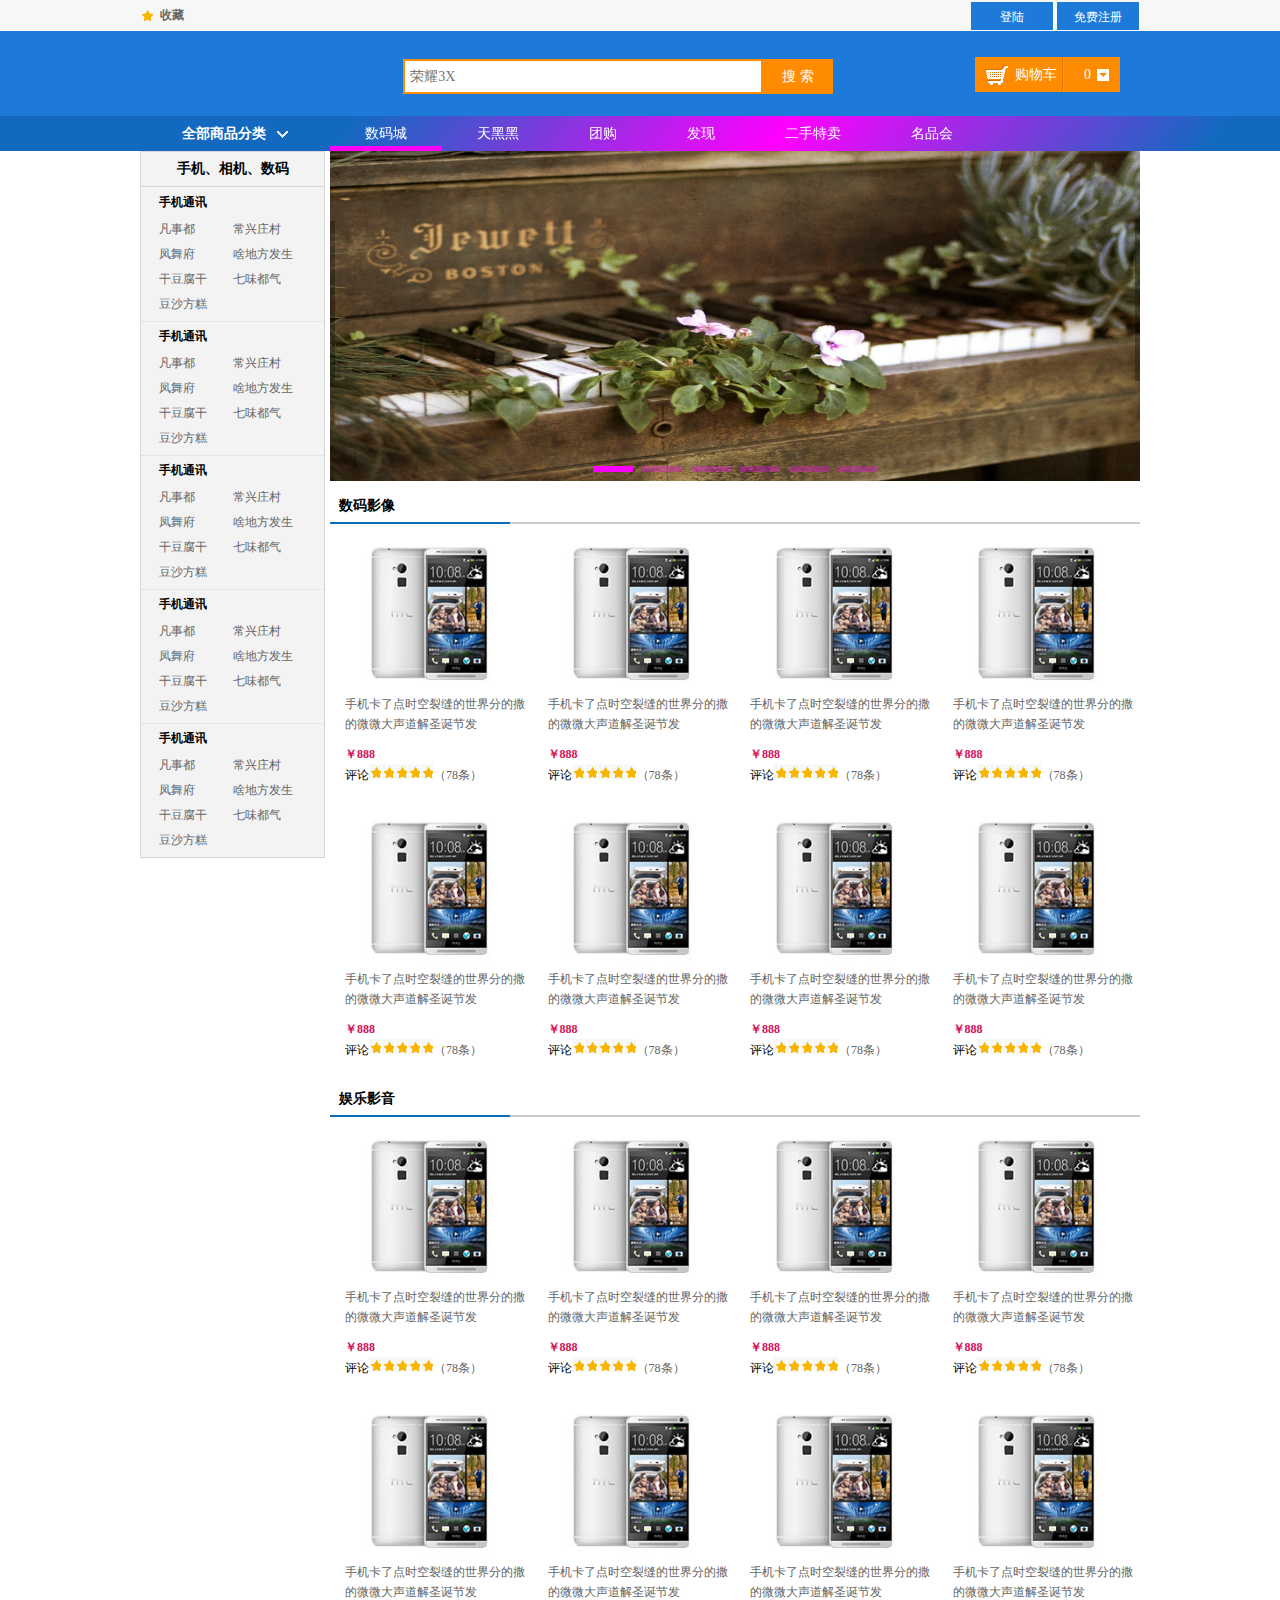
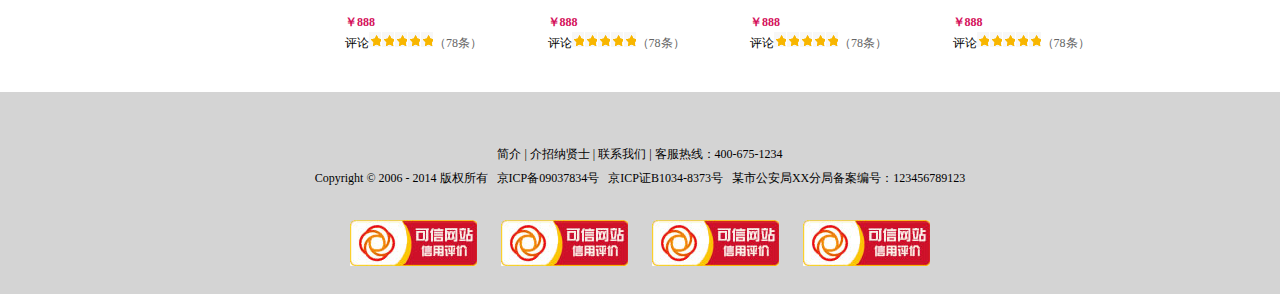
==== commit bbaf37e5: "2" ====
--- a/fenlei.html
+++ b/fenlei.html
@@ -5,42 +5,11 @@
 	<title>产品分类</title>
 	<link type="text/css" rel="stylesheet" href="./style/reset.css" />
 	<link type="text/css" rel="stylesheet" href="./style/main.css" />
+	<script src="js/jq.js"></script>
+	<script src="js/tx.js"></script>
+	<script src="js/carousel.js"></script>
 </head>
-<script src="js/jq.js"></script>
-<script src="js/tx.js"></script>
 <body>
-
-
-	<a href="javascript:;" id='to_top'></a>
-
-	<!-- 遮罩层 -->
-	<div id="fullbg"></div>
-
-	<!-- 弹出层 -->
-	<div class="window" id="center">
-
-		<div class="title">
-			<span id="dl">登&nbsp;&nbsp;&nbsp;录</span>
-			<span class="x">╳</span>
-		</div>
-
-		<div class="content">
-			<div id="form">
-				<input type="text" name="username" id="username" placeholder="请输入登录名" />
-				<input type="password" name="password" id="password" placeholder="请输入密码" />
-			</div>
-			<div id='xiaci'>
-
-				<input type="checkbox" name="remember" id="rem" >
-				<label for='rem' title='记住密码' id='zidong'>下次自动登录</i>
-			</div>
-		</div>
-	
-		<div id='signBox'>
-			<button id='signIn'>登&nbsp;&nbsp;&nbsp;&nbsp;&nbsp;&nbsp;录</button>
-		</div>
-
-	</div>
 
 	<div class="headerBar">
 		<div class="topBar">
@@ -658,5 +627,28 @@
         <p class="web"><a href="#"><img src="image/weblogo.jpg"></a><a href="#"><img src="image/weblogo.jpg"></a><a href="#"><img src="image/weblogo.jpg"></a><a href="#"><img src="image/weblogo.jpg"></a></p>
     </div>
 
+	<a href="javascript:;" id='to_top'></a>
+
+	<div class="mask_layer"></div>
+	<div class="login_box">
+
+		<div class="title clr">欢迎登录<span class="close fr">&times;</span></div>
+
+		<div class="content form">
+
+			<input type="text" name="username" placeholder="请输入用户名" class="username">
+			<input type="password" name="password" placeholder="请输入密码" class="password">
+
+			<span class="helper clr">
+				<span class="remember clr"><i></i>记住密码</span>
+				<a href="javascript:void;" class="forgot">忘记密码？</a>
+			</span>
+
+			<input type="submit" value="登录" class="submit">
+
+		</div>
+
+	</div>
+
 </body>
 </html>--- a/style/main.css
+++ b/style/main.css
@@ -1,208 +1,4 @@
-/* CSS Document */
 @charset "utf-8";
-
-	#fullbg{
-
-		background:#000;
-		opacity:0;
-		filter:alpha(opacity=0);    	/* IE6 */
-		-moz-opacity:0;             	/* Mozilla */
-		-khtml-opacity:0;           	/* Safari */
-		-o-opacity:0;  
-
-		position:absolute; 
-		left:0; 
-		top:0;
-
-		z-index:2; 
-
-		transition:
-			opacity 1s,
-			background 1s;
-	}
-
-	#center{ 
-
-		width: 50%; 
-		height: 62%;
-		background: #111;
-
-		position: fixed; 
-		left: 0px; 
-		top: 110px; 
-
-		z-index: 3;
-		opacity: 0; 
-
-		transform:scale(1,0);
-
-		-webkit-transition:
-			-webkit-transform .6s linear,
-			box-shadow 1s,
-			opacity .3s;
-
-		-moz-transition:
-			-moz-transform .6s linear,
-			box-shadow 1s,
-			opacity .5s;
-
-		-o-transition:
-			-o-transform .6s linear,
-			-o-box-shadow 1s,
-			-o-opacity .4s;
-	}
-
-	#center .title { 
-		width: 100%;
-		height:60px;
-		background:#222; 
-		position: absolute;
-		top: -120px;
-		left: 0px;
-
-		border-bottom: 1px solid #ccc;
-		color:#fff; 
-		clear: both;
-		opacity: 0;
-	}
-
-	#center .title #dl{ 
-		height: 60px;
-		font:18px/60px 'Microsoft YaHei';
-		margin-left:35px;
-		float:left; 
-	}
-
-	#center .title .x{ 
-		background: #333;
-		color: #fff;
-		padding: 22px;
-		font: bold 12px 'microsoft yahei';
-		cursor:pointer;   
-		float: right;  
-
-		transition:
-			-moz-transform 1s,
-			background 1s,
-			color 1s;
-		
-		-webkit-transition:
-			background 1s,
-			color 1s;
-
-		-o-transform:
-			-o-transform 1s,
-			background 1s,
-			color 1s;
-
-	}
-
-	#center .title .x:hover{
-		background:#fff;
-		color:red;
-		/*
-		-moz-transform:rotate(360deg);
-		-webkit-transform:rotate(180deg);
-		-o-transform:rotate(180deg);
-		*/
-	}
-
-	#center .content{
-		width: 100%;
-		background: #181818;
-		border-top: 1px solid #ccc;
-		border-bottom: 1px solid #ccc;
-		text-align: center;
-		padding-bottom: 8px;
-		clear: both;
-		position: absolute;
-		top: 80px;
-		transition:transform .2s linear;
-	}
-
-	#center .content #form{
-		padding-top: 20px;
-		position: relative;
-		height: 140px;
-	}
-
-	#username,#password{
-		width: 80%;
-		background: #fff;
-		padding: 12px;
-		margin: 10px;
-		font-size: 16px;
-		font-family: 'Microsoft Yahei';
-		transition:transform .3s ;
-	}
-	#username{
-		position: absolute;
-		top: 20px;
-		left: -582px;
-		opacity: 0;
-
-		background: #fff url(../image/icon/dl.jpg) 99% 50% no-repeat;
-	}
-	#password{
-		position: absolute;
-		left: 671px;
-		top: 88px;
-		opacity: 0;
-		background:#fff url(../image/icon/mima.gif) 99% 50% no-repeat;
-	}
-
-	#xiaci{
-		width: 80%;
-		margin-left: 54px;
-		padding: 10px 0;
-		text-align: left;
-		color: #ccc;
-		display: none;
-	}
-
-	#xiaci #rem,#xiaci #zidong{
-		vertical-align: middle;
-		font-family:'Microsoft Yahei';
-	}
-
-	#signBox{
-		width: 100%;
-		margin-top: 20px;
-		border-top: 1px solid #ccc;
-		position: absolute;
-		top: 386px;
-		left: 0px;
-		opacity: 0;
-	}
-
-	#signIn{
-		width: 30%;
-		height: 60px;
-		background: #333;
-		color: #fff;
-
-		font:22px/60px 'Microsoft YaHei';
-		text-align: center;
-		border-radius: 2px;
-		border: none;
-
-		position: absolute;
-		top: 20px;
-		left: 422px;
-		/*cursor: pointer;*/
-		box-shadow: 0px 2px 0px #222;
-		opacity: .8;
-		/*transform:scale(0,1);*/
-		/*transition:transform .3s ease-in;*/
-		-moz-transition:
-			-moz-transform .3s linear
-	}
-
-	#signIn:hover{
-		opacity: 1;
-	}
-	
-	
 
 /* 公用 */
 .comWidth{
@@ -319,6 +115,7 @@
 .logo a{
 	font:bold 40px/40px 'Microsoft YaHei';
 	color: #fff;
+	visibility: hidden;
 }
 
 /* 搜索区域 */
@@ -490,13 +287,15 @@
 .shopClass_itemhover{
 	background-image: none;
 	background: #fff;
-	border-left: 6px solid #f0f;
-}
+	border-left: 6px solid #4593FD;
+}
+
 .shopClass_item:hover dt a{
-	color: #05CCC9;
-}
+	color: #4593FD;
+}
+
 .shopClass_item:hover dd a{
-	color: #05CCC9;
+	color: #4593FD;
 }
 
 .shopClass_item dt{
@@ -511,17 +310,20 @@
 	transition: 
 		background .5s;
 }
+
 .shopClass_item a:hover{
-	background: #f0c; 
+	/*background: #f0c; */
+	text-decoration: underline;
 }
 
 .shopClass_item .submenu{
 	width: 716px;
 	background: #fff;
 	color: #05CCC9;
-	border: 2px solid #f0f;
+	border: 2px solid #4593fd;
+	/*border-top: 2px solid #4593fd;*/
 	border-left: none;
-	border-top: 2px solid #f0f;
+
 	position: absolute;
 	top:10px;
 	left: 190px;
@@ -531,7 +333,8 @@
 .shopClass_item .submenu .leftdiv{
 	/*background: #ccc;*/
 	width: 490px;
-	margin: 5px;
+	margin: 5px 5px 0 5px;
+
 }
 .shopClass_item .submenu .rightdiv{
 	/*background: #999;*/
@@ -544,21 +347,22 @@
 	display: block;
 	/*box-shadow: 0 0 18px #2566B5;*/
 }
+
 .shopClass_item .submenu .leftdiv dl{
 	display: block;
 	border-bottom: 1px solid #EEE;
-	padding-bottom: 6px;
+	padding: 6px 0;
 	overflow: hidden;
 }
 .shopClass_item .submenu .leftdiv dl dt{
-	display: block;
+	/*display: block;*/
+	float: left;
 	width: 60px;
 	height: 22px;
 	line-height: 22px;
-	text-align: right;
+	text-align: center;
 	/*background: #ccc;*/
 	/*border-right: 1px solid #f0f;*/
-	float: left;
 }
 
 .shopClass_item .submenu .leftdiv dl dt a{
@@ -566,15 +370,16 @@
 	font-weight: bold;
 	color: #408EDF;
 }
+
 .shopClass_item .submenu .leftdiv dl dd{
-	display: block;
+	/*display: block;*/
 	overflow: hidden;
 }
 .shopClass_item .submenu .leftdiv dl dd a{
 	display: block;
 	float: left;
-	border-left: 1px solid #999;
-	border-radius: 0px;
+	/*border-left: 1px solid #999;*/
+	/*border-radius: 0px;*/
 	color: #0EB7CC;
 	font: 9pt;
 	padding: 0 8px;
@@ -583,7 +388,7 @@
 	margin: 4px 0px;
 }
 .shopClass_item .submenu .leftdiv dl dd a:hover{
-	color: #fff;
+	/*color: #fff;*/
 }
 
 
@@ -1027,6 +832,7 @@
 	margin-top: 4px;
 	position: relative;
 	z-index: 1;
+	cursor: pointer;
 }
 .select .ssj{
 	height: 100%;
@@ -1044,13 +850,13 @@
 	background: url(../image/icon/sj_blue.jpg) center center no-repeat; 
 }
 .select .show{
-	width: 100px;
-	background: #fff;
-	border: 1px solid #ccc;
-	position: absolute;
-	top:20px;
-	left:-1px;
-	padding-left: 10px;
+	width: 110px;
+    background: #fff;
+    border: 1px solid #ccc;
+    position: absolute;
+    top: 20px;
+    left: -1px;
+    text-indent: 10px;
 	display: none;
 }
 
@@ -1242,6 +1048,7 @@
 	/*color: #666;*/
 	float: left;
 	margin-right: 10px;
+	cursor: pointer;
 }
 .des_item_active{
 	border-color: #317EE7;	
@@ -1874,4 +1681,442 @@
 }
 .right{
 	text-align: right;
+}
+
+
+
+
+.mask_layer{
+
+	background: -webkit-gradient(linear,20% -100%,106% 100%,from(rgba(245,4,252,.3)),to(rgba(29,122,217,1)));
+	background-color: #000;
+	opacity: .5;
+	filter:alpha(opacity=50);
+	/* -moz-opacity:0;
+	-khtml-opacity:0;
+	-o-opacity:0; */
+
+	position: fixed; 
+	left:0; 
+	top:0;
+	bottom: 0;
+	right: 0;
+	z-index:2; 
+
+	display: none;	
+}
+
+.login_box {
+
+    width: 382px;
+    height: 330px;
+    background-color: #fff;
+    border-radius: 4px;
+	font-family: microsoft yahei;
+
+	margin: auto;
+    position: fixed;
+    top: 0;
+    right: 0;
+    bottom: 0;
+    left: 0;
+    z-index: 3;
+	
+	display: none;
+}
+
+.login_box .title {
+    height: 54px;
+    line-height: 54px;
+    font-size: 18px;
+    color: #414141;
+    padding-left: 30px;
+    border-bottom: 1px solid #F7F7F7;
+}
+
+.content {
+    padding: 30px;
+}
+
+.content input {
+    width: 322px;
+    height: 40px;
+    line-height: 40px;
+    margin-bottom: 20px;
+    border: 1px solid #F7F7F7;
+    font-family: microsoft yahei;
+    border-radius: 7px;
+    /* padding-left: 50px; */
+    /* box-sizing: border-box; */
+    text-indent: 50px;
+    font-size: 16px;
+    color: #555555;
+    transition: border .6s;
+}
+
+
+.username{
+	background: url(../image/icon/dl.jpg) 10px center no-repeat;
+}
+
+.password{
+	background: url(../image/icon/mima.gif) 10px center no-repeat;
+}
+
+.content input:focus {
+    border-color: #FFDA7F;
+}
+
+.helper .remember {
+    float: left;
+    box-sizing: border-box;
+}
+
+.helper a, .helper span {
+    height: 100%;
+    font-size: 14px;
+    color: #919191;
+    cursor: pointer;
+}
+
+.helper .remember i {
+    display: inline-block;
+    width: 16px;
+    height: 16px;
+    border: 1px solid #14B6FF;
+    margin: 1px 10px 0 0;
+    float: left;
+}
+
+.helper .remember.checked i {
+    background: url(http://img.peixun.vko.cn/platform/cloud/images/studentPlatform/checked.png) 3px 3px no-repeat;
+}
+
+.helper .forgot {
+    float: right;
+}
+
+.helper a, .helper span {
+    height: 100%;
+    font-size: 14px;
+    color: #919191;
+    cursor: pointer;
+}
+
+.content .submit {
+    border: 0;
+    padding: 0;
+    text-indent: 0;
+    font-size: 18px;
+    background-color: rgba(252,59,0,.8);
+    font-family: microsoft yahei;
+    margin: 26px auto 0 auto;
+    letter-spacing: 6px;
+    border-radius: 6px;
+    color: #fff;
+    transition: background-color .2s;
+    cursor: pointer;
+}
+
+.content .submit:hover {
+    background-color: rgba(252,59,0,1);
+}
+
+.close{
+    color: #ccc;
+    margin-right: 10px;
+    cursor: pointer;
+    /*transform: rotate(0deg);*/
+    transition: .2s;
+    /* transform-origin: 70% 30%; */
+    /*background: #eee;*/
+    /* vertical-align: baseline; */
+}
+
+.close:hover{
+    /*height: 23px;
+    line-height: 18px;*/
+	transform: rotate(90deg);
+	/*-moz-transform:rotate(360deg);*/
+    font-size: 30px;
+    color: #fc3b00;
+}
+
+
+/* #center{ 
+
+	width: 600px; 
+	height: 380px;
+	background: #111;
+
+	margin: auto;
+	position: fixed;
+	top: 0;
+	right: 0;
+	bottom: 0;
+	left: 0;
+
+	z-index: 3;
+	opacity: 0;
+
+	transform:scale(1,0);
+
+	-webkit-transition:
+		-webkit-transform .6s linear,
+		box-shadow 1s,
+		opacity .3s;
+
+	-moz-transition:
+		-moz-transform .6s linear,
+		box-shadow 1s,
+		opacity .5s;
+
+	-o-transition:
+		-o-transform .6s linear,
+		-o-box-shadow 1s,
+		-o-opacity .4s;
+}
+
+#center .title { 
+	width: 100%;
+	height: 60px;
+	background-color: #222; 
+	color:#fff; 
+
+	position: absolute;
+	top: -120px;
+	left: 0px;
+
+	opacity: 0;
+
+}
+
+#center .title #dl{ 
+	height: 60px;
+	font:18px/60px 'Microsoft YaHei';
+	margin-left:35px;
+	float:left; 
+}
+
+#center .title .x{ 
+	background: #333;
+	color: #fff;
+	padding: 22px;
+	font: bold 12px 'microsoft yahei';
+	cursor:pointer;   
+	float: right;  
+
+	transition:
+		-moz-transform 1s,
+		background 1s,
+		color 1s;
+	
+	-webkit-transition:
+		background 1s,
+		color 1s;
+
+	-o-transform:
+		-o-transform 1s,
+		background 1s,
+		color 1s;
+
+}
+
+#center .title .x:hover{
+	background:#fff;
+	color:red;
+	-moz-transform:rotate(360deg);
+	-webkit-transform:rotate(180deg);
+	-o-transform:rotate(180deg);
+}
+
+#center .content{
+	width: 100%;
+	background: #181818;
+	border-top: 1px solid #ccc;
+	border-bottom: 1px solid #ccc;
+	text-align: center;
+	padding-bottom: 8px;
+	clear: both;
+	position: absolute;
+	top: 80px;
+	transition:transform .2s linear;
+}
+
+#center .content #form{
+	padding-top: 20px;
+	position: relative;
+	height: 140px;
+}
+
+#username,#password{
+	width: 80%;
+	background: #fff;
+	padding: 12px;
+	margin: 10px;
+	font-size: 16px;
+	font-family: 'Microsoft Yahei';
+	transition:transform .3s ;
+}
+
+#username{
+	position: absolute;
+	top: 20px;
+	left: -582px;
+	opacity: 0;
+
+	background: #fff url(../image/icon/dl.jpg) 99% 50% no-repeat;
+}
+
+#password{
+	position: absolute;
+	left: 671px;
+	top: 88px;
+	opacity: 0;
+	background:#fff url(../image/icon/mima.gif) 99% 50% no-repeat;
+}
+
+#xiaci{
+	width: 80%;
+	margin-left: 54px;
+	padding: 10px 0;
+	text-align: left;
+	color: #ccc;
+	display: none;
+}
+
+#xiaci #rem,#xiaci #zidong{
+	vertical-align: middle;
+	font-family:'Microsoft Yahei';
+}
+
+#signBox{
+	width: 100%;
+	margin-top: 20px;
+	border-top: 1px solid #ccc;
+	position: absolute;
+	top: 386px;
+	left: 0px;
+	opacity: 0;
+}
+
+#signIn{
+	width: 30%;
+	height: 60px;
+	background: #333;
+	color: #fff;
+
+	font:22px/60px 'Microsoft YaHei';
+	text-align: center;
+	border-radius: 2px;
+	border: none;
+
+	position: absolute;
+	top: 20px;
+	left: 422px;
+	cursor: pointer;
+	box-shadow: 0px 2px 0px #222;
+	opacity: .8;
+	transform:scale(0,1);
+	transition:transform .3s ease-in;
+	-moz-transition:
+		-moz-transform .3s linear
+}
+
+#signIn:hover{
+	opacity: 1;
+} */
+
+.slider,
+.slider-panel img,
+.slider-extra{
+	width: 810px;
+	height: 330px;
+}
+
+.slider{
+	text-align:center;
+	/*margin: auto;
+	position: absolute;
+	top: 0;
+	right: 0;
+	bottom: 0;
+	left: 0;*/
+	padding-left: 365px;
+    margin-bottom: 20px;
+}
+
+.slider-panel,
+.slider-nav,
+.slider-pre,
+.slider-next{
+	/*position: absolute;*/
+	/*z-index: 5;*/
+}
+
+.slider-panel{
+	position: absolute;
+}
+
+.slider-panel img{
+	border: none;
+}
+
+.slider-extra{
+	position: relative;
+}
+
+.slider-nav{
+	margin-left: -51px;
+	position: absolute;
+	left: 50%;
+	bottom: 4px;
+}
+
+.slider-nav li{
+	display: inline-block;
+	width: 18px;
+	height: 18px;
+	line-height: 18px;
+	text-align: center;
+	font-size: 12px;
+	font-family: 'Microsoft Yahei';
+	background: #3e3e3e;
+	color: #fff;
+	border-radius: 50%;
+	margin: 0 2px;
+	cursor: pointer;
+	overflow: hidden;
+
+	/*display: none;*/
+}
+
+.slider-nav .slider-item-selected{
+	background: #000;
+}
+
+.slider-page a{
+	background: rgba(0,0,0,0.2);
+	filter: progid:DXImageTransform.Microsoft.gradient(startColorstr=#33000000,endColorstr=#33000000);
+	color: #fff;
+	text-align: center;
+	display: block;
+	font-family: "simsun";
+	font-size: 22px;
+	width: 28px;
+	height: 62px;
+	line-height: 62px;
+	margin-top: -31px;
+	position: absolute;
+	top: 50%;
+}
+
+.slider-page a:hover{
+	background: rgba(0,0,0,0.4);
+	filter: progid:DXImageTransform.Microsoft.gradient(startColorstr=#66000000,endColorstr=#66000000);
+}
+
+.slider-next{
+	left: 100%;
+	margin-left: -28px;
 }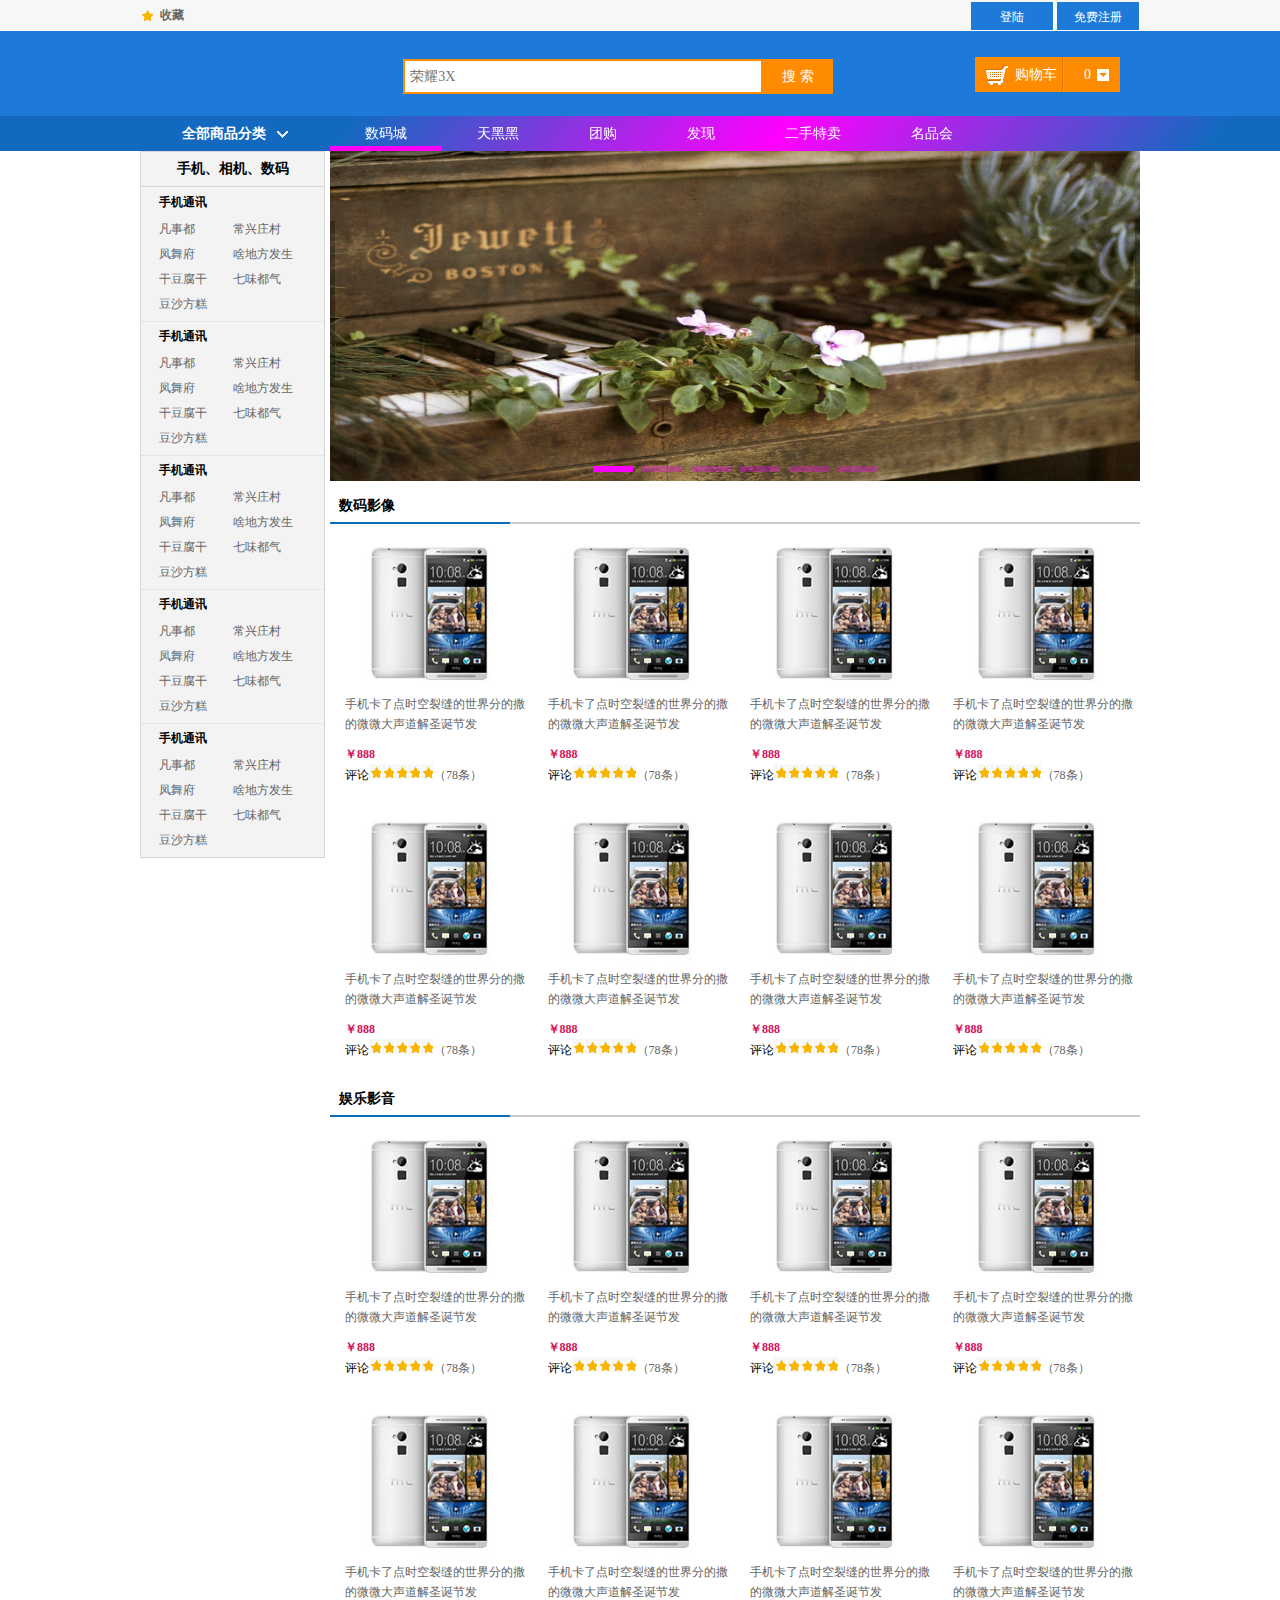
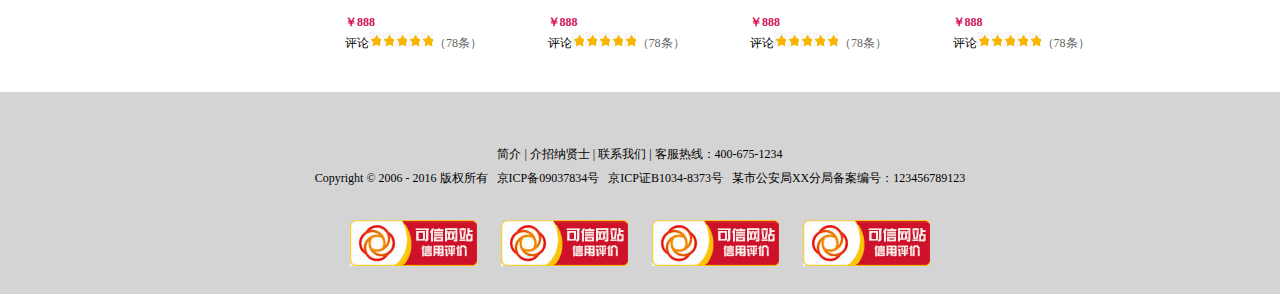
==== commit 055a821c: "7" ====
--- a/fenlei.html
+++ b/fenlei.html
@@ -623,7 +623,7 @@
 	<div class="empty"></div>
     <div class="footer">
         <p><a href="#">简介</a> | <a href="#">介招纳贤士</a> | <a href="#">联系我们</a> | 客服热线：400-675-1234</p>
-        <p>Copyright © 2006 - 2014 版权所有&nbsp;&nbsp;&nbsp;京ICP备09037834号&nbsp;&nbsp;&nbsp;京ICP证B1034-8373号&nbsp;&nbsp;&nbsp;某市公安局XX分局备案编号：123456789123</p>
+        <p>Copyright © 2006 - 2016 版权所有&nbsp;&nbsp;&nbsp;京ICP备09037834号&nbsp;&nbsp;&nbsp;京ICP证B1034-8373号&nbsp;&nbsp;&nbsp;某市公安局XX分局备案编号：123456789123</p>
         <p class="web"><a href="#"><img src="image/weblogo.jpg"></a><a href="#"><img src="image/weblogo.jpg"></a><a href="#"><img src="image/weblogo.jpg"></a><a href="#"><img src="image/weblogo.jpg"></a></p>
     </div>
 
--- a/style/main.css
+++ b/style/main.css
@@ -218,6 +218,7 @@
 .shopClass{
 	font-family: "Microsoft YaHei","微软雅黑";
 	position: relative;
+	z-index: 2
 }
 .quanbufl{
 	color: #fff;
@@ -822,8 +823,8 @@
 }
 .select{
 	width: 100px;
-	height: 20px;
-	line-height: 20px;
+	height: 25px;
+	line-height: 25px;
 	background: #fff;
 	color: #666666;
 	border: 1px solid #ccc;
@@ -854,12 +855,15 @@
     background: #fff;
     border: 1px solid #ccc;
     position: absolute;
-    top: 20px;
+    top: 25px;
     left: -1px;
     text-indent: 10px;
 	display: none;
 }
-
+.select .show li:hover{
+	background-color: #4bc7c7;
+	color: #fff;
+}
 .check{
 	/*background: red;*/
 	line-height: 30px;
@@ -1186,6 +1190,7 @@
 	font: 14px/39px 'microsoft YaHei';
 	text-align: center;
 	background: #EFEFEF;
+	cursor: pointer;
 }
 .des_tit .introduce{
 	background: url(../image/icon/intro.png) left 90% no-repeat;
@@ -1196,7 +1201,7 @@
 	padding-left: 30px;
 }
 .des_tit .active{
-	background: #0479CA;
+	background: #4bc7c7;
 	color: #fff;
 }
 .ad{
@@ -1206,6 +1211,13 @@
 .info_tit{
 	border-bottom: 2px solid #D7D7D7;
 	/*padding-bottom: 22px;*/
+}
+
+.des_infoContent .item{
+	/*display: none;*/
+}
+.mt20{
+	margin-top: 20px;
 }
 .text{
 	padding: 0 20px;
@@ -1240,18 +1252,18 @@
 /*商品评价*/
 .pingjia{
 	/*height: 15px;*/
-	border: 1px solid #ccc;
+	/*border: 1px solid #ccc;*/
 	background: #fff;
-	margin-top: 15px;
+	/*margin-top: 15px;*/
 }
 .nobrd{
 	border: none;
 }
 .sp_pj{
-	/*display:inline-block;*/
-	color: #666666;
-	font:bold 15px/38px 'microsoft YaHei';
-	padding-left: 15px;
+    /* display: inline-block; */
+    color: #666666;
+    font: bold 15px/38px 'microsoft YaHei';
+    padding: 0px 5px;
 }
 .score{
 	padding:22px 0 35px 0;
@@ -1393,20 +1405,26 @@
 }
 .zixun{
 	height: 32px;
+	margin-top: 60px;
 }
 .zixun .sp_pj{
-	width: 131px;
+	/*width: 131px;*/
 	height: 40px;
 	color: #0688BA;
 	border: 1px solid #0688BA;
 	border-bottom: none;
-	/*padding-top: 10px;*/
+	padding: 0 15px;
+	margin-left: 31px;
+	/*border-radius: 10px 10px 0 0;*/
+}
+.ml10{
+	margin-left: 10px;
 }
 .zixun .fb{
 	width: auto;
 	height: 40px;
 	border-bottom: 1px solid #0688BA;
-	padding-left: 637px;
+	padding-left: 596px;
 	position: relative;
 }
 .zixun .fb a{
@@ -1420,12 +1438,12 @@
 	text-decoration: underline;
 }
 .tishi{
-	width: 88%;
-	background: #F3F3F3;
-	padding: 12px 22px;
-	line-height: 22px;
-	color: #777777;
-	margin: 20px 30px;
+    width: 88%;
+    background: #F3F3F3;
+    padding: 12px 21px;
+    line-height: 22px;
+    color: #777777;
+    margin: 9px 26px 20px 31px;
 }
 .nobrd .review_user{
 	text-align: center;
@@ -2026,7 +2044,9 @@
 #signIn:hover{
 	opacity: 1;
 } */
-
+em{
+	font-style: normal;;
+}
 .slider,
 .slider-panel img,
 .slider-extra{
@@ -2042,7 +2062,7 @@
 	right: 0;
 	bottom: 0;
 	left: 0;*/
-	padding-left: 365px;
+	padding-left: 190px;
     margin-bottom: 20px;
 }
 
@@ -2050,8 +2070,8 @@
 .slider-nav,
 .slider-pre,
 .slider-next{
-	/*position: absolute;*/
-	/*z-index: 5;*/
+	position: absolute;
+	z-index: 1;
 }
 
 .slider-panel{
